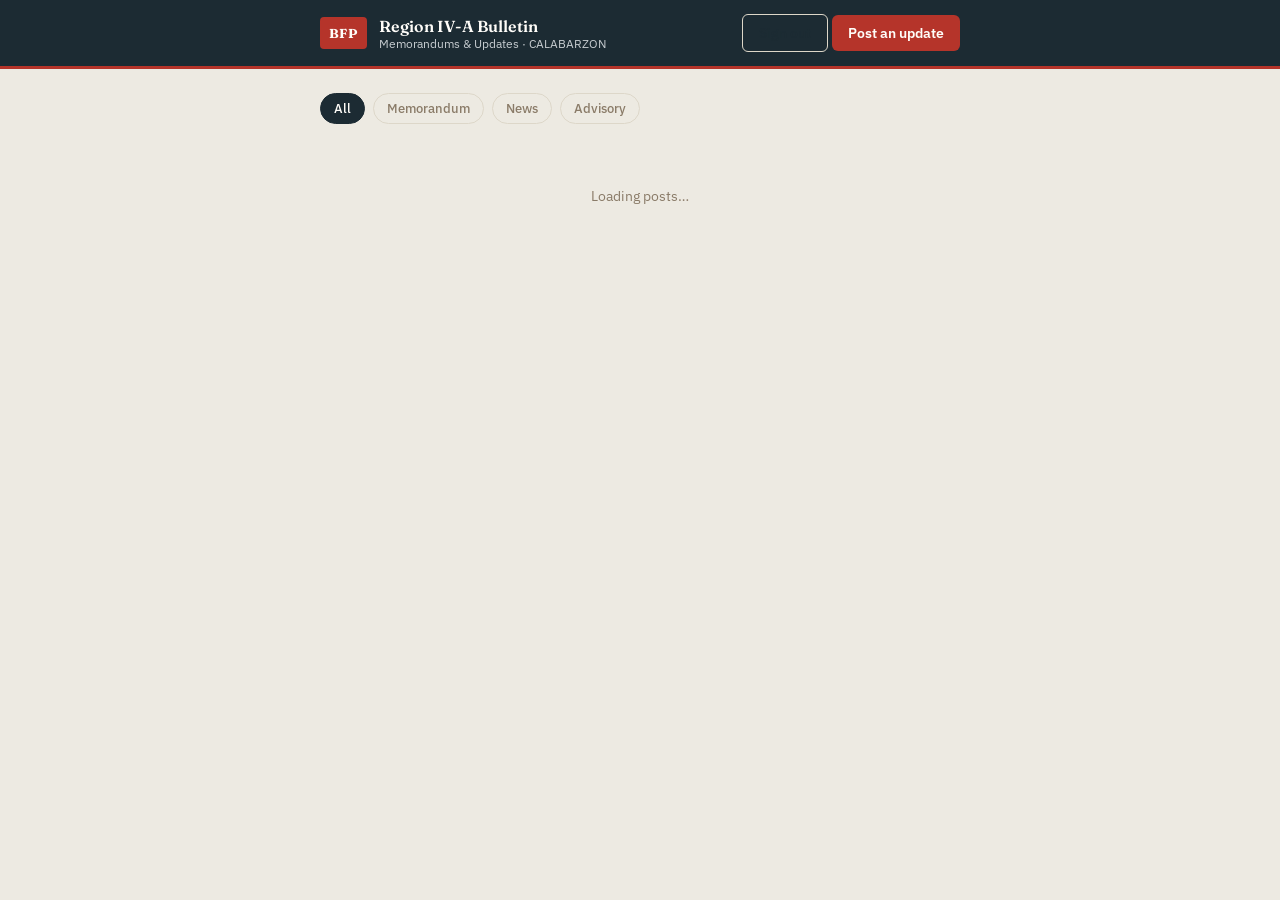
==== bfp website/index.html @ 7a7639c5 "Update index.html" ====
<!DOCTYPE html>
<html lang="en">
<head>
<meta charset="UTF-8">
<meta name="viewport" content="width=device-width, initial-scale=1.0">
<title>BFP Region IV-A Bulletin</title>
<link rel="preconnect" href="https://fonts.googleapis.com">
<link href="https://fonts.googleapis.com/css2?family=Fraunces:opsz,wght@9..144,500;9..144,600;9..144,700&family=IBM+Plex+Sans:wght@400;500;600&display=swap" rel="stylesheet">
<link rel="stylesheet" href="style.css">
</head>
<body>

<header class="topbar">
  <div class="topbar-inner">
    <div class="mark">
      <span class="mark-badge">BFP</span>
      <div class="mark-text">
        <strong>Region IV-A Bulletin</strong>
        <span>Memorandums &amp; Updates · CALABARZON</span>
      </div>
    </div>
    <div class="account-area">
      <span id="accountEmail" class="account-email hidden"></span>
      <button id="signOutBtn" class="btn-ghost btn-ghost-dark hidden">Sign out</button>
      <button id="composerToggle" class="btn-primary">Post an update</button>
    </div>
  </div>
</header>

<main class="feed-wrap">

  <!-- Sign-in: shown when a signed-out user clicks "Post an update" -->
  <section id="loginPanel" class="slip hidden">
    <h2>Sign in to post</h2>
    <p class="slip-hint">Only signed-in BFP accounts can publish. Ask your admin to create one if you don't have it yet.</p>
    <form id="loginForm">
      <label class="field">
        <span>Email</span>
        <input id="loginEmail" type="email" required autocomplete="username">
      </label>
      <label class="field">
        <span>Password</span>
        <input id="loginPassword" type="password" required autocomplete="current-password">
      </label>
      <p id="loginError" class="form-error hidden"></p>
      <div class="slip-actions">
        <button type="button" id="cancelLogin" class="btn-ghost">Cancel</button>
        <button type="submit" class="btn-primary" id="submitLogin">Sign in</button>
      </div>
    </form>
  </section>

  <!-- Composer: styled as an intake slip, hidden until toggled -->
  <section id="composer" class="slip hidden">
    <div class="slip-perf" aria-hidden="true"></div>
    <h2>New Post</h2>
    <form id="postForm">
      <label class="field">
        <span>Category</span>
        <select id="postCategory" required>
          <option value="memorandum">Memorandum</option>
          <option value="news">News</option>
          <option value="advisory">Advisory</option>
        </select>
      </label>

      <label class="field">
        <span>Title</span>
        <input id="postTitle" type="text" required maxlength="140" placeholder="e.g. Revised Duty Roster for September">
      </label>

      <label class="field">
        <span>Details</span>
        <textarea id="postBody" rows="4" placeholder="Write the memorandum or update here..."></textarea>
      </label>

      <div class="field-row">
        <label class="field">
          <span>Station</span>
          <input id="postStation" type="text" placeholder="e.g. Calamba City FS">
        </label>
        <label class="field">
          <span>Province</span>
          <input id="postProvince" type="text" placeholder="e.g. Laguna">
        </label>
      </div>

      <label class="field">
        <span>Attachments (images)</span>
        <input id="postImages" type="file" accept="image/*" multiple>
        <div id="imagePreview" class="image-preview"></div>
      </label>

      <div class="slip-actions">
        <button type="button" id="cancelPost" class="btn-ghost">Cancel</button>
        <button type="submit" class="btn-primary" id="submitPost">Publish</button>
      </div>
    </form>
  </section>

  <!-- Filter bar -->
  <nav class="filters" aria-label="Filter by category">
    <button class="chip active" data-filter="all">All</button>
    <button class="chip" data-filter="memorandum">Memorandum</button>
    <button class="chip" data-filter="news">News</button>
    <button class="chip" data-filter="advisory">Advisory</button>
  </nav>

  <!-- Feed -->
  <section id="feed" class="feed">
    <p class="feed-loading">Loading posts…</p>
  </section>

</main>

<template id="postCardTemplate">
  <article class="card">
    <div class="stamp"></div>
    <header class="card-head">
      <h3 class="card-title"></h3>
      <div class="card-meta">
        <span class="card-author"></span>
        <span class="card-dot">·</span>
        <span class="card-date"></span>
        <span class="card-station"></span>
      </div>
    </header>
    <p class="card-body"></p>
    <div class="card-images"></div>
  </article>
</template>

<div id="lightbox" class="lightbox hidden">
  <button id="lightboxClose" class="lightbox-close" aria-label="Close">&times;</button>
  <img id="lightboxImg" src="" alt="">
</div>

<script type="module" src="app.js"></script>
</body>
</html>
---- bfp website/style.css ----
:root {
  --ink: #1C2B33;
  --ember: #B5342A;
  --amber: #C08829;
  --teal: #2F6E62;
  --paper: #EDEAE2;
  --slip: #FFFDF9;
  --clay: #8A7B68;
  --line: #DDD7C9;
  --radius: 6px;
}

* { box-sizing: border-box; }

body {
  margin: 0;
  background: var(--paper);
  color: var(--ink);
  font-family: 'IBM Plex Sans', sans-serif;
  font-size: 15px;
  line-height: 1.55;
}

h1, h2, h3 {
  font-family: 'Fraunces', serif;
  margin: 0;
}

/* ---------- Topbar ---------- */
.topbar {
  background: var(--ink);
  color: var(--slip);
  border-bottom: 3px solid var(--ember);
}
.topbar-inner {
  max-width: 680px;
  margin: 0 auto;
  padding: 14px 20px;
  display: flex;
  align-items: center;
  justify-content: space-between;
  gap: 12px;
}
.mark { display: flex; align-items: center; gap: 12px; }
.mark-badge {
  background: var(--ember);
  color: var(--slip);
  font-family: 'Fraunces', serif;
  font-weight: 700;
  font-size: 13px;
  padding: 6px 9px;
  border-radius: 4px;
  letter-spacing: 0.02em;
}
.mark-text { display: flex; flex-direction: column; line-height: 1.25; }
.mark-text strong { font-family: 'Fraunces', serif; font-size: 16px; font-weight: 600; }
.mark-text span { font-size: 12px; color: #C7CDD1; }

/* ---------- Buttons ---------- */
.btn-primary {
  background: var(--ember);
  color: var(--slip);
  border: none;
  padding: 9px 16px;
  border-radius: var(--radius);
  font-family: 'IBM Plex Sans', sans-serif;
  font-weight: 600;
  font-size: 14px;
  cursor: pointer;
  transition: background 0.15s ease;
}
.btn-primary:hover { background: #9C2C23; }
.btn-primary:focus-visible, .btn-ghost:focus-visible, .chip:focus-visible {
  outline: 2px solid var(--amber);
  outline-offset: 2px;
}
.btn-ghost {
  background: transparent;
  border: 1px solid var(--line);
  color: var(--ink);
  padding: 9px 16px;
  border-radius: var(--radius);
  font-family: 'IBM Plex Sans', sans-serif;
  font-weight: 500;
  font-size: 14px;
  cursor: pointer;
}
.btn-ghost:hover { background: #E4DFD2; }

/* ---------- Layout ---------- */
.feed-wrap {
  max-width: 680px;
  margin: 0 auto;
  padding: 24px 20px 80px;
}

/* ---------- Composer / intake slip ---------- */
.slip {
  background: var(--slip);
  border: 1px solid var(--line);
  border-radius: var(--radius);
  padding: 22px 22px 18px;
  margin-bottom: 22px;
  position: relative;
  box-shadow: 0 1px 2px rgba(28, 43, 51, 0.06);
}
.slip.hidden { display: none; }
.slip-perf {
  position: absolute;
  left: 0; right: 0; bottom: -1px;
  height: 0;
  border-bottom: 2px dashed var(--line);
}
.slip h2 { font-size: 19px; margin-bottom: 16px; font-weight: 600; }

.field { display: block; margin-bottom: 14px; }
.field span {
  display: block;
  font-size: 12.5px;
  font-weight: 600;
  color: var(--clay);
  margin-bottom: 5px;
}
.field input[type="text"],
.field select,
.field textarea {
  width: 100%;
  font-family: 'IBM Plex Sans', sans-serif;
  font-size: 14.5px;
  padding: 9px 10px;
  border: 1px solid var(--line);
  border-radius: 4px;
  background: #fff;
  color: var(--ink);
}
.field textarea { resize: vertical; }
.field input[type="file"] { font-size: 13px; }
.field-row { display: flex; gap: 14px; }
.field-row .field { flex: 1; }

.image-preview {
  display: flex;
  gap: 8px;
  margin-top: 10px;
  flex-wrap: wrap;
}
.image-preview img {
  width: 64px; height: 64px;
  object-fit: cover;
  border-radius: 4px;
  border: 1px solid var(--line);
}

.slip-actions {
  display: flex;
  justify-content: flex-end;
  gap: 10px;
  margin-top: 4px;
}

/* ---------- Filters ---------- */
.filters {
  display: flex;
  gap: 8px;
  margin-bottom: 18px;
  flex-wrap: wrap;
}
.chip {
  background: transparent;
  border: 1px solid var(--line);
  color: var(--clay);
  padding: 6px 13px;
  border-radius: 999px;
  font-size: 13px;
  font-weight: 500;
  cursor: pointer;
  font-family: 'IBM Plex Sans', sans-serif;
}
.chip.active {
  background: var(--ink);
  border-color: var(--ink);
  color: var(--slip);
}

/* ---------- Feed / cards ---------- */
.feed { display: flex; flex-direction: column; gap: 16px; }
.feed-loading, .feed-empty {
  color: var(--clay);
  font-size: 14px;
  text-align: center;
  padding: 30px 0;
}

.card {
  background: var(--slip);
  border: 1px solid var(--line);
  border-radius: var(--radius);
  padding: 18px 20px;
  position: relative;
  box-shadow: 0 1px 2px rgba(28, 43, 51, 0.05);
}

.stamp {
  position: absolute;
  top: 14px;
  right: 16px;
  width: 58px;
  height: 58px;
  border-radius: 50%;
  border: 2px solid var(--ember);
  color: var(--ember);
  display: flex;
  align-items: center;
  justify-content: center;
  text-align: center;
  font-family: 'Fraunces', serif;
  font-weight: 600;
  font-size: 10.5px;
  line-height: 1.15;
  transform: rotate(-8deg);
  padding: 4px;
}
.stamp.news { border-color: var(--teal); color: var(--teal); }
.stamp.advisory { border-color: var(--amber); color: var(--amber); }

.card-head { padding-right: 70px; margin-bottom: 8px; }
.card-title { font-size: 18px; font-weight: 600; margin-bottom: 6px; }
.card-meta {
  font-size: 12.5px;
  color: var(--clay);
  display: flex;
  gap: 6px;
  flex-wrap: wrap;
}
.card-dot::before { content: ''; }

.card-body {
  font-size: 14.5px;
  color: #2E3D45;
  white-space: pre-wrap;
  margin: 8px 0 0;
}

.card-images {
  display: grid;
  grid-template-columns: repeat(auto-fill, minmax(90px, 1fr));
  gap: 8px;
  margin-top: 12px;
}
.card-images img {
  width: 100%;
  aspect-ratio: 1;
  object-fit: cover;
  border-radius: 4px;
  border: 1px solid var(--line);
  cursor: pointer;
  transition: opacity 0.15s ease;
}
.card-images img:hover { opacity: 0.85; }

/* ---------- Lightbox ---------- */
.lightbox {
  position: fixed;
  inset: 0;
  background: rgba(20, 26, 29, 0.92);
  display: flex;
  align-items: center;
  justify-content: center;
  z-index: 50;
}
.lightbox.hidden { display: none; }
.lightbox img {
  max-width: 90vw;
  max-height: 88vh;
  border-radius: 4px;
}
.lightbox-close {
  position: absolute;
  top: 18px; right: 22px;
  background: none;
  border: none;
  color: #fff;
  font-size: 32px;
  cursor: pointer;
  line-height: 1;
}

@media (max-width: 480px) {
  .field-row { flex-direction: column; gap: 0; }
  .card-head { padding-right: 0; }
  .stamp { position: static; transform: rotate(0); width: auto; height: auto; border-radius: 4px; display: inline-flex; margin-bottom: 8px; font-size: 11px; padding: 3px 8px; }
}
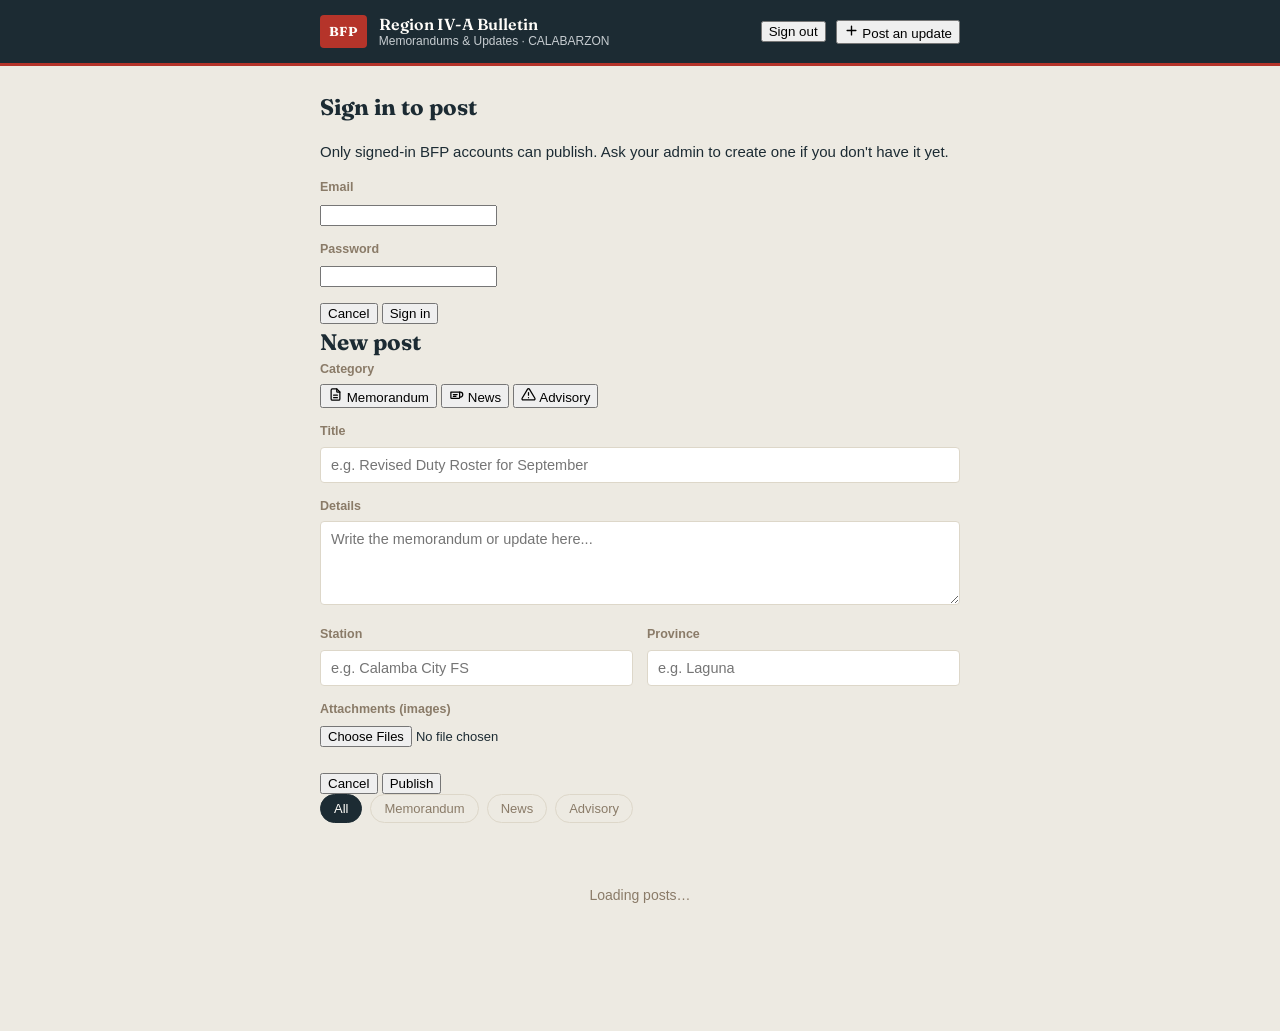
==== commit f5744a92: "Update index.html" ====
--- a/bfp website/index.html
+++ b/bfp website/index.html
@@ -5,7 +5,7 @@
 <meta name="viewport" content="width=device-width, initial-scale=1.0">
 <title>BFP Region IV-A Bulletin</title>
 <link rel="preconnect" href="https://fonts.googleapis.com">
-<link href="https://fonts.googleapis.com/css2?family=Fraunces:opsz,wght@9..144,500;9..144,600;9..144,700&family=IBM+Plex+Sans:wght@400;500;600&display=swap" rel="stylesheet">
+<link href="https://fonts.googleapis.com/css2?family=Fraunces:opsz,wght@9..144,500;9..144,600;9..144,700&family=Inter:wght@400;500;600;700&display=swap" rel="stylesheet">
 <link rel="stylesheet" href="style.css">
 </head>
 <body>
@@ -21,8 +21,11 @@
     </div>
     <div class="account-area">
       <span id="accountEmail" class="account-email hidden"></span>
-      <button id="signOutBtn" class="btn-ghost btn-ghost-dark hidden">Sign out</button>
-      <button id="composerToggle" class="btn-primary">Post an update</button>
+      <button id="signOutBtn" class="pill-btn pill-btn-outline hidden">Sign out</button>
+      <button id="composerToggle" class="pill-btn pill-btn-solid">
+        <svg width="15" height="15" viewBox="0 0 24 24" fill="none" stroke="currentColor" stroke-width="2.2" stroke-linecap="round" stroke-linejoin="round"><path d="M12 5v14M5 12h14"/></svg>
+        Post an update
+      </button>
     </div>
   </div>
 </header>
@@ -30,9 +33,9 @@
 <main class="feed-wrap">
 
   <!-- Sign-in: shown when a signed-out user clicks "Post an update" -->
-  <section id="loginPanel" class="slip hidden">
+  <section id="loginPanel" class="panel-card hidden">
     <h2>Sign in to post</h2>
-    <p class="slip-hint">Only signed-in BFP accounts can publish. Ask your admin to create one if you don't have it yet.</p>
+    <p class="panel-hint">Only signed-in BFP accounts can publish. Ask your admin to create one if you don't have it yet.</p>
     <form id="loginForm">
       <label class="field">
         <span>Email</span>
@@ -43,25 +46,34 @@
         <input id="loginPassword" type="password" required autocomplete="current-password">
       </label>
       <p id="loginError" class="form-error hidden"></p>
-      <div class="slip-actions">
-        <button type="button" id="cancelLogin" class="btn-ghost">Cancel</button>
-        <button type="submit" class="btn-primary" id="submitLogin">Sign in</button>
+      <div class="panel-actions">
+        <button type="button" id="cancelLogin" class="pill-btn pill-btn-ghost">Cancel</button>
+        <button type="submit" class="pill-btn pill-btn-solid" id="submitLogin">Sign in</button>
       </div>
     </form>
   </section>
 
-  <!-- Composer: styled as an intake slip, hidden until toggled -->
-  <section id="composer" class="slip hidden">
-    <div class="slip-perf" aria-hidden="true"></div>
-    <h2>New Post</h2>
+  <!-- Composer -->
+  <section id="composer" class="panel-card hidden">
+    <h2>New post</h2>
     <form id="postForm">
       <label class="field">
         <span>Category</span>
-        <select id="postCategory" required>
-          <option value="memorandum">Memorandum</option>
-          <option value="news">News</option>
-          <option value="advisory">Advisory</option>
-        </select>
+        <div class="segmented" id="categorySegmented">
+          <button type="button" class="segmented-option active" data-value="memorandum">
+            <svg width="15" height="15" viewBox="0 0 24 24" fill="none" stroke="currentColor" stroke-width="2" stroke-linecap="round" stroke-linejoin="round"><path d="M14 3v4a1 1 0 0 0 1 1h4"/><path d="M17 21H7a2 2 0 0 1-2-2V5a2 2 0 0 1 2-2h7l5 5v11a2 2 0 0 1-2 2z"/><path d="M9 13h6M9 17h6"/></svg>
+            Memorandum
+          </button>
+          <button type="button" class="segmented-option" data-value="news">
+            <svg width="15" height="15" viewBox="0 0 24 24" fill="none" stroke="currentColor" stroke-width="2" stroke-linecap="round" stroke-linejoin="round"><path d="M17 8h1a4 4 0 1 1 0 8h-1"/><path d="M3 8h14v9a1 1 0 0 1-1 1H4a1 1 0 0 1-1-1V8Z"/><path d="M7 12h6M7 15h4"/></svg>
+            News
+          </button>
+          <button type="button" class="segmented-option" data-value="advisory">
+            <svg width="15" height="15" viewBox="0 0 24 24" fill="none" stroke="currentColor" stroke-width="2" stroke-linecap="round" stroke-linejoin="round"><path d="M12 9v4M12 17h.01"/><path d="M10.3 3.9 1.8 18a1.8 1.8 0 0 0 1.6 2.7h17.2a1.8 1.8 0 0 0 1.6-2.7L13.7 3.9a1.8 1.8 0 0 0-3.4 0z"/></svg>
+            Advisory
+          </button>
+        </div>
+        <input type="hidden" id="postCategory" value="memorandum">
       </label>
 
       <label class="field">
@@ -91,9 +103,9 @@
         <div id="imagePreview" class="image-preview"></div>
       </label>
 
-      <div class="slip-actions">
-        <button type="button" id="cancelPost" class="btn-ghost">Cancel</button>
-        <button type="submit" class="btn-primary" id="submitPost">Publish</button>
+      <div class="panel-actions">
+        <button type="button" id="cancelPost" class="pill-btn pill-btn-ghost">Cancel</button>
+        <button type="submit" class="pill-btn pill-btn-solid" id="submitPost">Publish</button>
       </div>
     </form>
   </section>
@@ -115,18 +127,21 @@
 
 <template id="postCardTemplate">
   <article class="card">
-    <div class="stamp"></div>
-    <header class="card-head">
-      <h3 class="card-title"></h3>
-      <div class="card-meta">
-        <span class="card-author"></span>
-        <span class="card-dot">·</span>
-        <span class="card-date"></span>
-        <span class="card-station"></span>
-      </div>
-    </header>
-    <p class="card-body"></p>
-    <div class="card-images"></div>
+    <div class="card-accent"></div>
+    <div class="card-inner">
+      <header class="card-head">
+        <span class="tag"></span>
+        <h3 class="card-title"></h3>
+        <div class="card-meta">
+          <span class="card-author"></span>
+          <span class="card-dot">·</span>
+          <span class="card-date"></span>
+          <span class="card-station"></span>
+        </div>
+      </header>
+      <p class="card-body"></p>
+      <div class="card-images"></div>
+    </div>
   </article>
 </template>
 
--- a/bfp website/style.css
+++ b/bfp website/style.css
@@ -56,6 +56,15 @@
 .mark-text strong { font-family: 'Fraunces', serif; font-size: 16px; font-weight: 600; }
 .mark-text span { font-size: 12px; color: #C7CDD1; }
 
+.account-area { display: flex; align-items: center; gap: 10px; }
+.account-email { font-size: 12.5px; color: #C7CDD1; }
+.btn-ghost-dark {
+  background: transparent;
+  border-color: #3A474E;
+  color: var(--slip);
+}
+.btn-ghost-dark:hover { background: #2A3941; }
+
 /* ---------- Buttons ---------- */
 .btn-primary {
   background: var(--ember);
@@ -112,6 +121,16 @@
   border-bottom: 2px dashed var(--line);
 }
 .slip h2 { font-size: 19px; margin-bottom: 16px; font-weight: 600; }
+.slip-hint { font-size: 13px; color: var(--clay); margin: -10px 0 16px; }
+.form-error {
+  font-size: 13px;
+  color: #A32D2D;
+  background: #FAECE7;
+  border-radius: 4px;
+  padding: 8px 10px;
+  margin: 0 0 12px;
+}
+.form-error.hidden { display: none; }
 
 .field { display: block; margin-bottom: 14px; }
 .field span {
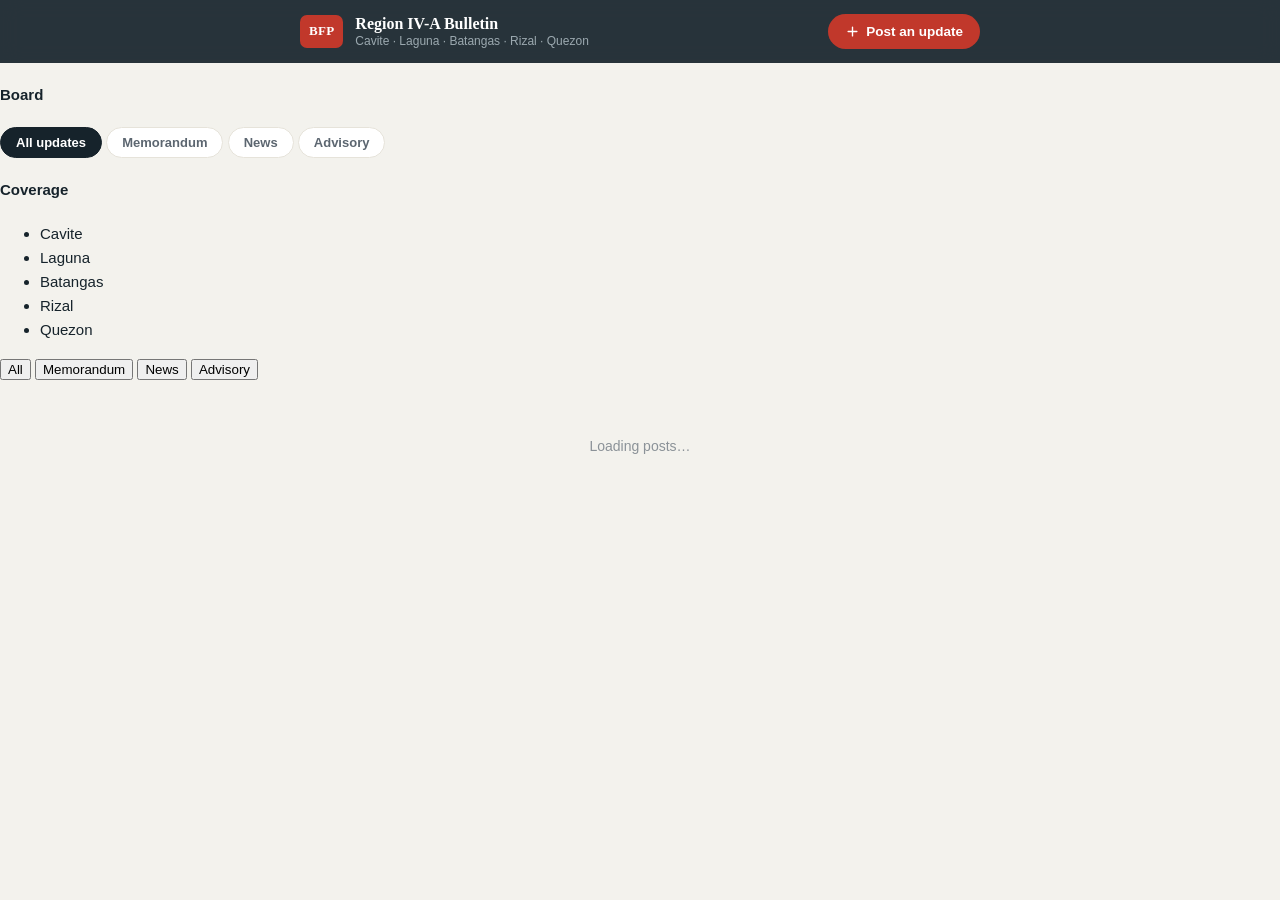
==== commit ab907a31: "Update index.html" ====
--- a/bfp website/index.html
+++ b/bfp website/index.html
@@ -5,7 +5,7 @@
 <meta name="viewport" content="width=device-width, initial-scale=1.0">
 <title>BFP Region IV-A Bulletin</title>
 <link rel="preconnect" href="https://fonts.googleapis.com">
-<link href="https://fonts.googleapis.com/css2?family=Fraunces:opsz,wght@9..144,500;9..144,600;9..144,700&family=Inter:wght@400;500;600;700&display=swap" rel="stylesheet">
+<link href="https://fonts.googleapis.com/css2?family=Barlow+Condensed:wght@500;600;700;800&family=Public+Sans:wght@400;500;600;700&display=swap" rel="stylesheet">
 <link rel="stylesheet" href="style.css">
 </head>
 <body>
@@ -16,7 +16,7 @@
       <span class="mark-badge">BFP</span>
       <div class="mark-text">
         <strong>Region IV-A Bulletin</strong>
-        <span>Memorandums &amp; Updates · CALABARZON</span>
+        <span>Cavite · Laguna · Batangas · Rizal · Quezon</span>
       </div>
     </div>
     <div class="account-area">
@@ -30,113 +30,156 @@
   </div>
 </header>
 
-<main class="feed-wrap">
-
-  <!-- Sign-in: shown when a signed-out user clicks "Post an update" -->
-  <section id="loginPanel" class="panel-card hidden">
-    <h2>Sign in to post</h2>
-    <p class="panel-hint">Only signed-in BFP accounts can publish. Ask your admin to create one if you don't have it yet.</p>
-    <form id="loginForm">
-      <label class="field">
-        <span>Email</span>
-        <input id="loginEmail" type="email" required autocomplete="username">
-      </label>
-      <label class="field">
-        <span>Password</span>
-        <input id="loginPassword" type="password" required autocomplete="current-password">
-      </label>
-      <p id="loginError" class="form-error hidden"></p>
-      <div class="panel-actions">
-        <button type="button" id="cancelLogin" class="pill-btn pill-btn-ghost">Cancel</button>
-        <button type="submit" class="pill-btn pill-btn-solid" id="submitLogin">Sign in</button>
-      </div>
-    </form>
-  </section>
-
-  <!-- Composer -->
-  <section id="composer" class="panel-card hidden">
-    <h2>New post</h2>
-    <form id="postForm">
-      <label class="field">
-        <span>Category</span>
-        <div class="segmented" id="categorySegmented">
-          <button type="button" class="segmented-option active" data-value="memorandum">
-            <svg width="15" height="15" viewBox="0 0 24 24" fill="none" stroke="currentColor" stroke-width="2" stroke-linecap="round" stroke-linejoin="round"><path d="M14 3v4a1 1 0 0 0 1 1h4"/><path d="M17 21H7a2 2 0 0 1-2-2V5a2 2 0 0 1 2-2h7l5 5v11a2 2 0 0 1-2 2z"/><path d="M9 13h6M9 17h6"/></svg>
-            Memorandum
-          </button>
-          <button type="button" class="segmented-option" data-value="news">
-            <svg width="15" height="15" viewBox="0 0 24 24" fill="none" stroke="currentColor" stroke-width="2" stroke-linecap="round" stroke-linejoin="round"><path d="M17 8h1a4 4 0 1 1 0 8h-1"/><path d="M3 8h14v9a1 1 0 0 1-1 1H4a1 1 0 0 1-1-1V8Z"/><path d="M7 12h6M7 15h4"/></svg>
-            News
-          </button>
-          <button type="button" class="segmented-option" data-value="advisory">
-            <svg width="15" height="15" viewBox="0 0 24 24" fill="none" stroke="currentColor" stroke-width="2" stroke-linecap="round" stroke-linejoin="round"><path d="M12 9v4M12 17h.01"/><path d="M10.3 3.9 1.8 18a1.8 1.8 0 0 0 1.6 2.7h17.2a1.8 1.8 0 0 0 1.6-2.7L13.7 3.9a1.8 1.8 0 0 0-3.4 0z"/></svg>
-            Advisory
-          </button>
-        </div>
-        <input type="hidden" id="postCategory" value="memorandum">
-      </label>
-
-      <label class="field">
-        <span>Title</span>
-        <input id="postTitle" type="text" required maxlength="140" placeholder="e.g. Revised Duty Roster for September">
-      </label>
-
-      <label class="field">
-        <span>Details</span>
-        <textarea id="postBody" rows="4" placeholder="Write the memorandum or update here..."></textarea>
-      </label>
-
-      <div class="field-row">
-        <label class="field">
-          <span>Station</span>
-          <input id="postStation" type="text" placeholder="e.g. Calamba City FS">
-        </label>
-        <label class="field">
-          <span>Province</span>
-          <input id="postProvince" type="text" placeholder="e.g. Laguna">
-        </label>
-      </div>
-
-      <label class="field">
-        <span>Attachments (images)</span>
-        <input id="postImages" type="file" accept="image/*" multiple>
-        <div id="imagePreview" class="image-preview"></div>
-      </label>
-
-      <div class="panel-actions">
-        <button type="button" id="cancelPost" class="pill-btn pill-btn-ghost">Cancel</button>
-        <button type="submit" class="pill-btn pill-btn-solid" id="submitPost">Publish</button>
-      </div>
-    </form>
-  </section>
-
-  <!-- Filter bar -->
-  <nav class="filters" aria-label="Filter by category">
-    <button class="chip active" data-filter="all">All</button>
-    <button class="chip" data-filter="memorandum">Memorandum</button>
-    <button class="chip" data-filter="news">News</button>
-    <button class="chip" data-filter="advisory">Advisory</button>
-  </nav>
-
-  <!-- Feed -->
-  <section id="feed" class="feed">
-    <p class="feed-loading">Loading posts…</p>
-  </section>
+<main class="layout">
+
+  <!-- Left rail: category board -->
+  <aside class="rail">
+    <div class="rail-block">
+      <h4 class="rail-heading">Board</h4>
+      <nav class="rail-nav" aria-label="Filter by category">
+        <button class="chip active" data-filter="all">
+          <span class="rail-dot rail-dot-all"></span>All updates
+        </button>
+        <button class="chip" data-filter="memorandum">
+          <span class="rail-dot rail-dot-memorandum"></span>Memorandum
+        </button>
+        <button class="chip" data-filter="news">
+          <span class="rail-dot rail-dot-news"></span>News
+        </button>
+        <button class="chip" data-filter="advisory">
+          <span class="rail-dot rail-dot-advisory"></span>Advisory
+        </button>
+      </nav>
+    </div>
+
+    <div class="rail-block">
+      <h4 class="rail-heading">Coverage</h4>
+      <ul class="rail-list">
+        <li>Cavite</li>
+        <li>Laguna</li>
+        <li>Batangas</li>
+        <li>Rizal</li>
+        <li>Quezon</li>
+      </ul>
+    </div>
+  </aside>
+
+  <div class="feed-column">
+
+    <!-- Sign-in: shown when a signed-out user clicks "Post an update" -->
+    <section id="loginPanel" class="panel-card hidden">
+      <span class="panel-eyebrow">Sign in</span>
+      <h2>Sign in to post</h2>
+      <p class="panel-hint">Only signed-in BFP accounts can publish. Ask your admin to create one if you don't have it yet.</p>
+      <form id="loginForm">
+        <label class="field">
+          <span>Email</span>
+          <input id="loginEmail" type="email" required autocomplete="username">
+        </label>
+        <label class="field">
+          <span>Password</span>
+          <input id="loginPassword" type="password" required autocomplete="current-password">
+        </label>
+        <p id="loginError" class="form-error hidden"></p>
+        <div class="panel-actions">
+          <button type="button" id="cancelLogin" class="pill-btn pill-btn-ghost">Cancel</button>
+          <button type="submit" class="pill-btn pill-btn-solid" id="submitLogin">Sign in</button>
+        </div>
+      </form>
+    </section>
+
+    <!-- Composer -->
+    <section id="composer" class="panel-card hidden">
+      <span class="panel-eyebrow">New post</span>
+      <h2>File a new update</h2>
+      <form id="postForm">
+        <label class="field">
+          <span>Category</span>
+          <div class="segmented" id="categorySegmented">
+            <button type="button" class="segmented-option active" data-value="memorandum">
+              <svg width="15" height="15" viewBox="0 0 24 24" fill="none" stroke="currentColor" stroke-width="2" stroke-linecap="round" stroke-linejoin="round"><path d="M14 3v4a1 1 0 0 0 1 1h4"/><path d="M17 21H7a2 2 0 0 1-2-2V5a2 2 0 0 1 2-2h7l5 5v11a2 2 0 0 1-2 2z"/><path d="M9 13h6M9 17h6"/></svg>
+              Memorandum
+            </button>
+            <button type="button" class="segmented-option" data-value="news">
+              <svg width="15" height="15" viewBox="0 0 24 24" fill="none" stroke="currentColor" stroke-width="2" stroke-linecap="round" stroke-linejoin="round"><path d="M17 8h1a4 4 0 1 1 0 8h-1"/><path d="M3 8h14v9a1 1 0 0 1-1 1H4a1 1 0 0 1-1-1V8Z"/><path d="M7 12h6M7 15h4"/></svg>
+              News
+            </button>
+            <button type="button" class="segmented-option" data-value="advisory">
+              <svg width="15" height="15" viewBox="0 0 24 24" fill="none" stroke="currentColor" stroke-width="2" stroke-linecap="round" stroke-linejoin="round"><path d="M12 9v4M12 17h.01"/><path d="M10.3 3.9 1.8 18a1.8 1.8 0 0 0 1.6 2.7h17.2a1.8 1.8 0 0 0 1.6-2.7L13.7 3.9a1.8 1.8 0 0 0-3.4 0z"/></svg>
+              Advisory
+            </button>
+          </div>
+          <input type="hidden" id="postCategory" value="memorandum">
+        </label>
+
+        <label class="field">
+          <span>Title</span>
+          <input id="postTitle" type="text" required maxlength="140" placeholder="e.g. Revised Duty Roster for September">
+        </label>
+
+        <label class="field">
+          <span>Details</span>
+          <textarea id="postBody" rows="4" placeholder="Write the memorandum or update here..."></textarea>
+        </label>
+
+        <div class="field-row">
+          <label class="field">
+            <span>Station</span>
+            <input id="postStation" type="text" placeholder="e.g. Calamba City FS">
+          </label>
+          <label class="field">
+            <span>Province</span>
+            <input id="postProvince" type="text" placeholder="e.g. Laguna">
+          </label>
+        </div>
+
+        <label class="field">
+          <span>Attachments (images)</span>
+          <input id="postImages" type="file" accept="image/*" multiple>
+          <div id="imagePreview" class="image-preview"></div>
+        </label>
+
+        <div class="panel-actions">
+          <button type="button" id="cancelPost" class="pill-btn pill-btn-ghost">Cancel</button>
+          <button type="submit" class="pill-btn pill-btn-solid" id="submitPost">Publish</button>
+        </div>
+      </form>
+    </section>
+
+    <!-- Mobile-only filter row (mirrors rail on small screens) -->
+    <nav class="filters-mobile" aria-label="Filter by category, mobile">
+      <button class="chip-mobile-mirror active" data-mirror-filter="all">All</button>
+      <button class="chip-mobile-mirror" data-mirror-filter="memorandum">Memorandum</button>
+      <button class="chip-mobile-mirror" data-mirror-filter="news">News</button>
+      <button class="chip-mobile-mirror" data-mirror-filter="advisory">Advisory</button>
+    </nav>
+
+    <!-- Feed -->
+    <section id="feed" class="feed">
+      <p class="feed-loading">Loading posts…</p>
+    </section>
+
+  </div>
 
 </main>
 
 <template id="postCardTemplate">
   <article class="card">
-    <div class="card-accent"></div>
+    <div class="card-spine"></div>
     <div class="card-inner">
       <header class="card-head">
-        <span class="tag"></span>
-        <h3 class="card-title"></h3>
-        <div class="card-meta">
-          <span class="card-author"></span>
-          <span class="card-dot">·</span>
-          <span class="card-date"></span>
-          <span class="card-station"></span>
+        <span class="patch">
+          <span class="tag"></span>
+        </span>
+        <div class="card-headline">
+          <span class="card-category"></span>
+          <h3 class="card-title"></h3>
+          <div class="card-meta">
+            <span class="card-author"></span>
+            <span class="card-sep">|</span>
+            <span class="card-date"></span>
+            <span class="card-station"></span>
+          </div>
         </div>
       </header>
       <p class="card-body"></p>
@@ -151,5 +194,17 @@
 </div>
 
 <script type="module" src="app.js"></script>
+<script>
+  // Keep the mobile mirror row in sync with the real (JS-driven) chip row,
+  // purely presentational — clicking a mirror chip clicks the matching real one.
+  document.querySelectorAll('.chip-mobile-mirror').forEach(mirror => {
+    mirror.addEventListener('click', () => {
+      const filter = mirror.dataset.mirrorFilter;
+      document.querySelectorAll('.chip-mobile-mirror').forEach(m => m.classList.toggle('active', m === mirror));
+      const real = document.querySelector(`.rail .chip[data-filter="${filter}"]`);
+      if (real) real.click();
+    });
+  });
+</script>
 </body>
 </html>
--- a/bfp website/style.css
+++ b/bfp website/style.css
@@ -1,24 +1,34 @@
 :root {
-  --ink: #1C2B33;
-  --ember: #B5342A;
-  --amber: #C08829;
-  --teal: #2F6E62;
-  --paper: #EDEAE2;
-  --slip: #FFFDF9;
-  --clay: #8A7B68;
-  --line: #DDD7C9;
-  --radius: 6px;
+  --ink: #16232B;
+  --ember: #C1382B;
+  --ember-tint: #FBEAE7;
+  --ember-text: #8F2A20;
+  --amber: #B87513;
+  --amber-tint: #FBF0DD;
+  --amber-text: #8A5A0E;
+  --teal: #1F7A67;
+  --teal-tint: #E4F3EF;
+  --teal-text: #175E4F;
+  --page: #F3F2ED;
+  --surface: #FFFFFF;
+  --border: #E6E3DA;
+  --text-secondary: #5C6670;
+  --text-muted: #8B9298;
+  --radius-lg: 16px;
+  --radius-md: 10px;
+  --radius-sm: 7px;
 }
 
 * { box-sizing: border-box; }
 
 body {
   margin: 0;
-  background: var(--paper);
+  background: var(--page);
   color: var(--ink);
-  font-family: 'IBM Plex Sans', sans-serif;
+  font-family: 'Inter', sans-serif;
   font-size: 15px;
-  line-height: 1.55;
+  line-height: 1.6;
+  -webkit-font-smoothing: antialiased;
 }
 
 h1, h2, h3 {
@@ -28,12 +38,15 @@
 
 /* ---------- Topbar ---------- */
 .topbar {
-  background: var(--ink);
-  color: var(--slip);
-  border-bottom: 3px solid var(--ember);
+  position: sticky;
+  top: 0;
+  z-index: 10;
+  background: rgba(22, 35, 43, 0.92);
+  backdrop-filter: blur(10px);
+  -webkit-backdrop-filter: blur(10px);
 }
 .topbar-inner {
-  max-width: 680px;
+  max-width: 720px;
   margin: 0 auto;
   padding: 14px 20px;
   display: flex;
@@ -44,113 +57,102 @@
 .mark { display: flex; align-items: center; gap: 12px; }
 .mark-badge {
   background: var(--ember);
-  color: var(--slip);
+  color: #fff;
   font-family: 'Fraunces', serif;
   font-weight: 700;
   font-size: 13px;
   padding: 6px 9px;
-  border-radius: 4px;
+  border-radius: var(--radius-sm);
   letter-spacing: 0.02em;
 }
 .mark-text { display: flex; flex-direction: column; line-height: 1.25; }
-.mark-text strong { font-family: 'Fraunces', serif; font-size: 16px; font-weight: 600; }
-.mark-text span { font-size: 12px; color: #C7CDD1; }
+.mark-text strong { font-family: 'Fraunces', serif; font-size: 16px; font-weight: 600; color: #fff; }
+.mark-text span { font-size: 12px; color: #9CA9B0; }
 
 .account-area { display: flex; align-items: center; gap: 10px; }
-.account-email { font-size: 12.5px; color: #C7CDD1; }
-.btn-ghost-dark {
+.account-email { font-size: 12.5px; color: #9CA9B0; display: none; }
+@media (min-width: 560px) { .account-email { display: inline; } }
+
+/* ---------- Pill buttons ---------- */
+.pill-btn {
+  display: inline-flex;
+  align-items: center;
+  gap: 6px;
+  border-radius: 999px;
+  padding: 9px 16px;
+  font-family: 'Inter', sans-serif;
+  font-weight: 600;
+  font-size: 13.5px;
+  cursor: pointer;
+  border: 1px solid transparent;
+  transition: background 0.15s ease, border-color 0.15s ease, transform 0.1s ease;
+}
+.pill-btn:active { transform: scale(0.97); }
+.pill-btn:focus-visible { outline: 2px solid var(--amber); outline-offset: 2px; }
+
+.pill-btn-solid { background: var(--ember); color: #fff; }
+.pill-btn-solid:hover { background: #A62E23; }
+
+.pill-btn-outline {
   background: transparent;
-  border-color: #3A474E;
-  color: var(--slip);
-}
-.btn-ghost-dark:hover { background: #2A3941; }
-
-/* ---------- Buttons ---------- */
-.btn-primary {
-  background: var(--ember);
-  color: var(--slip);
-  border: none;
-  padding: 9px 16px;
-  border-radius: var(--radius);
-  font-family: 'IBM Plex Sans', sans-serif;
-  font-weight: 600;
-  font-size: 14px;
-  cursor: pointer;
-  transition: background 0.15s ease;
-}
-.btn-primary:hover { background: #9C2C23; }
-.btn-primary:focus-visible, .btn-ghost:focus-visible, .chip:focus-visible {
-  outline: 2px solid var(--amber);
-  outline-offset: 2px;
-}
-.btn-ghost {
+  border-color: #3E4C55;
+  color: #E4E8EA;
+}
+.pill-btn-outline:hover { background: #22323C; }
+
+.pill-btn-ghost {
   background: transparent;
-  border: 1px solid var(--line);
+  border-color: var(--border);
   color: var(--ink);
-  padding: 9px 16px;
-  border-radius: var(--radius);
-  font-family: 'IBM Plex Sans', sans-serif;
-  font-weight: 500;
-  font-size: 14px;
-  cursor: pointer;
-}
-.btn-ghost:hover { background: #E4DFD2; }
+}
+.pill-btn-ghost:hover { background: #EFEDE5; }
 
 /* ---------- Layout ---------- */
 .feed-wrap {
-  max-width: 680px;
+  max-width: 720px;
   margin: 0 auto;
-  padding: 24px 20px 80px;
-}
-
-/* ---------- Composer / intake slip ---------- */
-.slip {
-  background: var(--slip);
-  border: 1px solid var(--line);
-  border-radius: var(--radius);
-  padding: 22px 22px 18px;
-  margin-bottom: 22px;
-  position: relative;
-  box-shadow: 0 1px 2px rgba(28, 43, 51, 0.06);
-}
-.slip.hidden { display: none; }
-.slip-perf {
-  position: absolute;
-  left: 0; right: 0; bottom: -1px;
-  height: 0;
-  border-bottom: 2px dashed var(--line);
-}
-.slip h2 { font-size: 19px; margin-bottom: 16px; font-weight: 600; }
-.slip-hint { font-size: 13px; color: var(--clay); margin: -10px 0 16px; }
-.form-error {
-  font-size: 13px;
-  color: #A32D2D;
-  background: #FAECE7;
-  border-radius: 4px;
-  padding: 8px 10px;
-  margin: 0 0 12px;
-}
-.form-error.hidden { display: none; }
-
-.field { display: block; margin-bottom: 14px; }
+  padding: 28px 20px 90px;
+}
+
+/* ---------- Panels (composer / login) ---------- */
+.panel-card {
+  background: var(--surface);
+  border: 1px solid var(--border);
+  border-radius: var(--radius-lg);
+  padding: 26px 26px 22px;
+  margin-bottom: 24px;
+  box-shadow: 0 1px 2px rgba(22, 35, 43, 0.04), 0 8px 24px rgba(22, 35, 43, 0.04);
+}
+.panel-card.hidden { display: none; }
+.panel-card h2 { font-size: 20px; font-weight: 600; margin-bottom: 6px; }
+.panel-hint { font-size: 13.5px; color: var(--text-secondary); margin: 0 0 18px; }
+
+.field { display: block; margin-bottom: 16px; }
 .field span {
   display: block;
   font-size: 12.5px;
   font-weight: 600;
-  color: var(--clay);
-  margin-bottom: 5px;
+  color: var(--text-secondary);
+  margin-bottom: 7px;
 }
 .field input[type="text"],
-.field select,
+.field input[type="email"],
+.field input[type="password"],
 .field textarea {
   width: 100%;
-  font-family: 'IBM Plex Sans', sans-serif;
+  font-family: 'Inter', sans-serif;
   font-size: 14.5px;
-  padding: 9px 10px;
-  border: 1px solid var(--line);
-  border-radius: 4px;
+  padding: 10px 12px;
+  border: 1px solid var(--border);
+  border-radius: var(--radius-sm);
+  background: #FBFAF7;
+  color: var(--ink);
+  transition: border-color 0.15s ease, background 0.15s ease;
+}
+.field input:focus, .field textarea:focus {
+  outline: none;
+  border-color: var(--ember);
   background: #fff;
-  color: var(--ink);
 }
 .field textarea { resize: vertical; }
 .field input[type="file"] { font-size: 13px; }
@@ -166,112 +168,153 @@
 .image-preview img {
   width: 64px; height: 64px;
   object-fit: cover;
-  border-radius: 4px;
-  border: 1px solid var(--line);
-}
-
-.slip-actions {
+  border-radius: var(--radius-sm);
+  border: 1px solid var(--border);
+}
+
+.panel-actions {
   display: flex;
   justify-content: flex-end;
   gap: 10px;
-  margin-top: 4px;
-}
+  margin-top: 6px;
+}
+
+.form-error {
+  font-size: 13px;
+  color: var(--ember-text);
+  background: var(--ember-tint);
+  border-radius: var(--radius-sm);
+  padding: 9px 12px;
+  margin: 0 0 14px;
+}
+.form-error.hidden { display: none; }
+
+/* ---------- Segmented control ---------- */
+.segmented {
+  display: flex;
+  gap: 6px;
+  background: #F1EFE7;
+  padding: 4px;
+  border-radius: 999px;
+}
+.segmented-option {
+  flex: 1;
+  display: flex;
+  align-items: center;
+  justify-content: center;
+  gap: 6px;
+  border: none;
+  background: transparent;
+  color: var(--text-secondary);
+  font-family: 'Inter', sans-serif;
+  font-size: 13px;
+  font-weight: 600;
+  padding: 8px 10px;
+  border-radius: 999px;
+  cursor: pointer;
+  transition: background 0.15s ease, color 0.15s ease;
+}
+.segmented-option:hover { color: var(--ink); }
+.segmented-option.active { background: var(--ink); color: #fff; }
 
 /* ---------- Filters ---------- */
 .filters {
   display: flex;
   gap: 8px;
-  margin-bottom: 18px;
+  margin-bottom: 20px;
   flex-wrap: wrap;
 }
 .chip {
-  background: transparent;
-  border: 1px solid var(--line);
-  color: var(--clay);
-  padding: 6px 13px;
+  background: var(--surface);
+  border: 1px solid var(--border);
+  color: var(--text-secondary);
+  padding: 7px 15px;
   border-radius: 999px;
   font-size: 13px;
-  font-weight: 500;
-  cursor: pointer;
-  font-family: 'IBM Plex Sans', sans-serif;
-}
-.chip.active {
-  background: var(--ink);
-  border-color: var(--ink);
-  color: var(--slip);
-}
+  font-weight: 600;
+  cursor: pointer;
+  font-family: 'Inter', sans-serif;
+  transition: background 0.15s ease, color 0.15s ease, border-color 0.15s ease;
+}
+.chip:hover { border-color: var(--ink); }
+.chip.active { background: var(--ink); border-color: var(--ink); color: #fff; }
 
 /* ---------- Feed / cards ---------- */
-.feed { display: flex; flex-direction: column; gap: 16px; }
+.feed { display: flex; flex-direction: column; gap: 14px; }
 .feed-loading, .feed-empty {
-  color: var(--clay);
+  color: var(--text-muted);
   font-size: 14px;
   text-align: center;
-  padding: 30px 0;
+  padding: 40px 0;
 }
 
 .card {
-  background: var(--slip);
-  border: 1px solid var(--line);
-  border-radius: var(--radius);
-  padding: 18px 20px;
+  background: var(--surface);
+  border: 1px solid var(--border);
+  border-radius: var(--radius-lg);
   position: relative;
-  box-shadow: 0 1px 2px rgba(28, 43, 51, 0.05);
-}
-
-.stamp {
-  position: absolute;
-  top: 14px;
-  right: 16px;
-  width: 58px;
-  height: 58px;
-  border-radius: 50%;
-  border: 2px solid var(--ember);
-  color: var(--ember);
-  display: flex;
-  align-items: center;
-  justify-content: center;
-  text-align: center;
-  font-family: 'Fraunces', serif;
-  font-weight: 600;
-  font-size: 10.5px;
-  line-height: 1.15;
-  transform: rotate(-8deg);
-  padding: 4px;
-}
-.stamp.news { border-color: var(--teal); color: var(--teal); }
-.stamp.advisory { border-color: var(--amber); color: var(--amber); }
-
-.card-head { padding-right: 70px; margin-bottom: 8px; }
-.card-title { font-size: 18px; font-weight: 600; margin-bottom: 6px; }
+  overflow: hidden;
+  display: flex;
+  box-shadow: 0 1px 2px rgba(22, 35, 43, 0.03);
+  transition: box-shadow 0.15s ease, transform 0.15s ease;
+}
+.card:hover {
+  box-shadow: 0 4px 16px rgba(22, 35, 43, 0.07);
+}
+
+.card-accent { width: 4px; flex-shrink: 0; background: var(--ember); }
+.card[data-category="news"] .card-accent { background: var(--teal); }
+.card[data-category="advisory"] .card-accent { background: var(--amber); }
+
+.card-inner { padding: 20px 22px; flex: 1; min-width: 0; }
+
+.card-head { margin-bottom: 10px; }
+
+.tag {
+  display: inline-flex;
+  align-items: center;
+  gap: 5px;
+  font-size: 11.5px;
+  font-weight: 700;
+  letter-spacing: 0.01em;
+  padding: 4px 10px 4px 8px;
+  border-radius: 999px;
+  margin-bottom: 10px;
+  background: var(--ember-tint);
+  color: var(--ember-text);
+}
+.card[data-category="news"] .tag { background: var(--teal-tint); color: var(--teal-text); }
+.card[data-category="advisory"] .tag { background: var(--amber-tint); color: var(--amber-text); }
+
+.card-title { font-size: 18.5px; font-weight: 600; line-height: 1.35; margin-bottom: 6px; }
 .card-meta {
   font-size: 12.5px;
-  color: var(--clay);
+  color: var(--text-muted);
   display: flex;
   gap: 6px;
   flex-wrap: wrap;
 }
-.card-dot::before { content: ''; }
 
 .card-body {
+  font-family: 'Inter', sans-serif;
   font-size: 14.5px;
-  color: #2E3D45;
+  color: #37424A;
   white-space: pre-wrap;
-  margin: 8px 0 0;
+  margin: 12px 0 0;
 }
 
 .card-images {
   display: grid;
-  grid-template-columns: repeat(auto-fill, minmax(90px, 1fr));
+  grid-template-columns: repeat(auto-fill, minmax(96px, 1fr));
   gap: 8px;
-  margin-top: 12px;
+  margin-top: 14px;
 }
 .card-images img {
   width: 100%;
   aspect-ratio: 1;
   object-fit: cover;
-  border-radius: 4px;
-  border: 1px solid var(--line);
+  border-radius: var(--radius-sm);
+  border: 1px solid var(--border);
   cursor: pointer;
   transition: opacity 0.15s ease;
 }
@@ -281,7 +324,7 @@
 .lightbox {
   position: fixed;
   inset: 0;
-  background: rgba(20, 26, 29, 0.92);
+  background: rgba(15, 22, 26, 0.94);
   display: flex;
   align-items: center;
   justify-content: center;
@@ -291,7 +334,7 @@
 .lightbox img {
   max-width: 90vw;
   max-height: 88vh;
-  border-radius: 4px;
+  border-radius: var(--radius-md);
 }
 .lightbox-close {
   position: absolute;
@@ -304,8 +347,11 @@
   line-height: 1;
 }
 
+.hidden { display: none; }
+
 @media (max-width: 480px) {
   .field-row { flex-direction: column; gap: 0; }
-  .card-head { padding-right: 0; }
-  .stamp { position: static; transform: rotate(0); width: auto; height: auto; border-radius: 4px; display: inline-flex; margin-bottom: 8px; font-size: 11px; padding: 3px 8px; }
-}
+  .segmented-option span { display: none; }
+  .panel-actions { flex-direction: column-reverse; }
+  .panel-actions .pill-btn { width: 100%; justify-content: center; }
+}
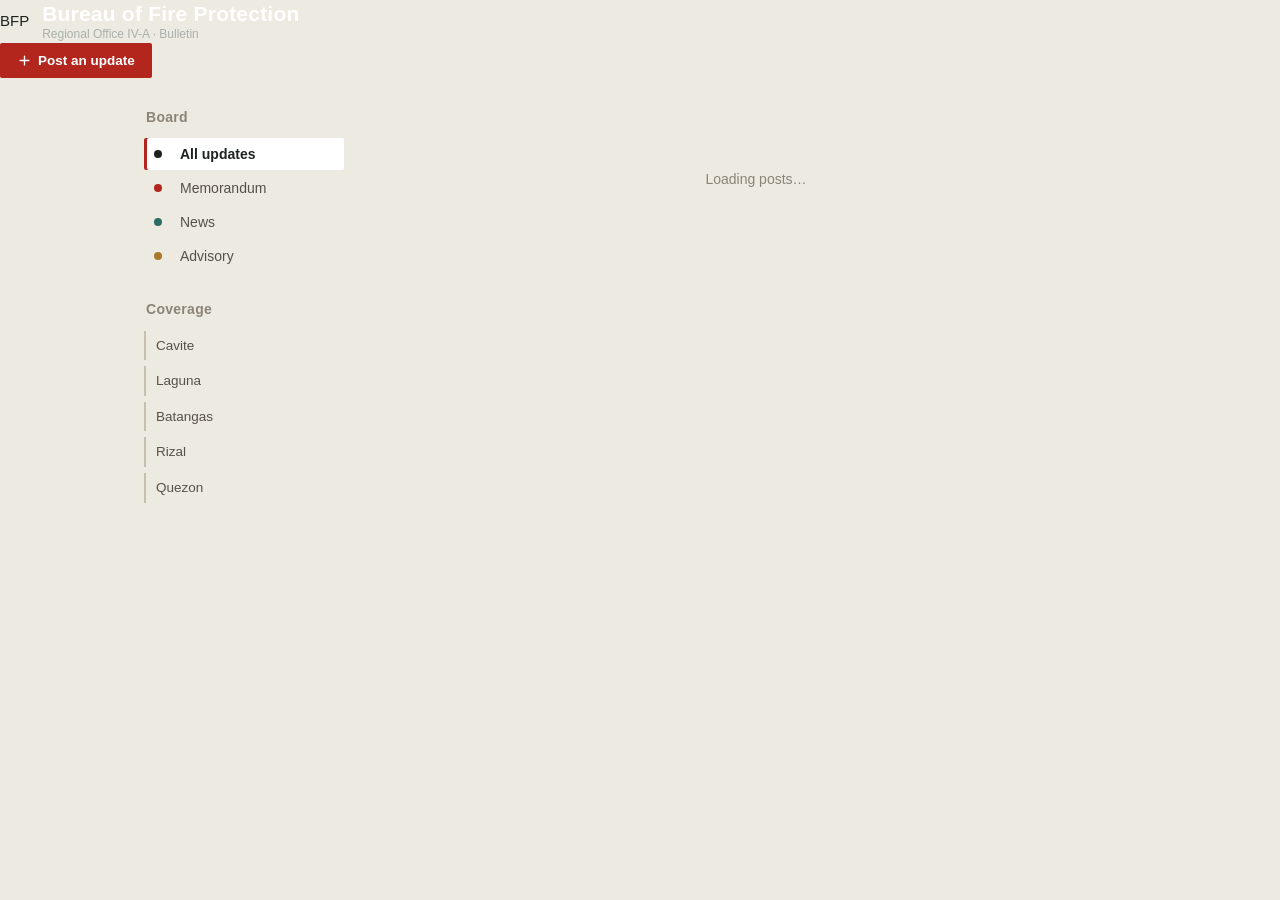
==== commit cb165b37: "Update index.html" ====
--- a/bfp website/index.html
+++ b/bfp website/index.html
@@ -5,18 +5,18 @@
 <meta name="viewport" content="width=device-width, initial-scale=1.0">
 <title>BFP Region IV-A Bulletin</title>
 <link rel="preconnect" href="https://fonts.googleapis.com">
-<link href="https://fonts.googleapis.com/css2?family=Barlow+Condensed:wght@500;600;700;800&family=Public+Sans:wght@400;500;600;700&display=swap" rel="stylesheet">
+<link href="https://fonts.googleapis.com/css2?family=Zilla+Slab:wght@500;600;700&family=Inter:wght@400;500;600;700&display=swap" rel="stylesheet">
 <link rel="stylesheet" href="style.css">
 </head>
 <body>
 
-<header class="topbar">
-  <div class="topbar-inner">
+<header class="banner">
+  <div class="banner-inner">
     <div class="mark">
-      <span class="mark-badge">BFP</span>
+      <span class="mark-seal">BFP</span>
       <div class="mark-text">
-        <strong>Region IV-A Bulletin</strong>
-        <span>Cavite · Laguna · Batangas · Rizal · Quezon</span>
+        <strong>Bureau of Fire Protection</strong>
+        <span>Regional Office IV-A &middot; Bulletin</span>
       </div>
     </div>
     <div class="account-area">
@@ -28,6 +28,7 @@
       </button>
     </div>
   </div>
+  <div class="awning" aria-hidden="true"></div>
 </header>
 
 <main class="layout">
@@ -195,8 +196,6 @@
 
 <script type="module" src="app.js"></script>
 <script>
-  // Keep the mobile mirror row in sync with the real (JS-driven) chip row,
-  // purely presentational — clicking a mirror chip clicks the matching real one.
   document.querySelectorAll('.chip-mobile-mirror').forEach(mirror => {
     mirror.addEventListener('click', () => {
       const filter = mirror.dataset.mirrorFilter;
--- a/bfp website/style.css
+++ b/bfp website/style.css
@@ -1,39 +1,56 @@
 :root {
-  --ink: #16232B;
-  --ember: #C1382B;
-  --ember-tint: #FBEAE7;
-  --ember-text: #8F2A20;
-  --amber: #B87513;
-  --amber-tint: #FBF0DD;
-  --amber-text: #8A5A0E;
-  --teal: #1F7A67;
-  --teal-tint: #E4F3EF;
-  --teal-text: #175E4F;
-  --page: #F3F2ED;
-  --surface: #FFFFFF;
-  --border: #E6E3DA;
-  --text-secondary: #5C6670;
-  --text-muted: #8B9298;
-  --radius-lg: 16px;
-  --radius-md: 10px;
-  --radius-sm: 7px;
+  --charcoal: #1C2321;
+  --charcoal-soft: #2A332F;
+  --canvas: #EDEAE1;
+  --paper: #FFFFFF;
+  --line: #D9D3C4;
+  --line-strong: #C7C0AC;
+
+  --signal-red: #B3261E;
+  --signal-red-tint: #F5E2DF;
+  --signal-red-text: #8A1E18;
+
+  --brass: #A9792B;
+  --brass-tint: #F1E7D2;
+  --brass-text: #7C5A1F;
+
+  --hydrant-teal: #2C6E63;
+  --hydrant-teal-tint: #DEEBE7;
+  --hydrant-teal-text: #204F47;
+
+  --ink: #1C2321;
+  --ink-soft: #565049;
+  --ink-faint: #8B8477;
+
+  --radius-lg: 4px;
+  --radius-md: 3px;
+  --radius-sm: 2px;
+
+  --display: 'Barlow Condensed', sans-serif;
+  --body: 'Public Sans', sans-serif;
 }
 
 * { box-sizing: border-box; }
+
+html { scroll-behavior: smooth; }
 
 body {
   margin: 0;
-  background: var(--page);
+  background: var(--canvas);
   color: var(--ink);
-  font-family: 'Inter', sans-serif;
+  font-family: var(--body);
   font-size: 15px;
   line-height: 1.6;
   -webkit-font-smoothing: antialiased;
 }
 
 h1, h2, h3 {
-  font-family: 'Fraunces', serif;
+  font-family: var(--display);
   margin: 0;
+}
+
+@media (prefers-reduced-motion: reduce) {
+  * { animation-duration: 0.01ms !important; transition-duration: 0.01ms !important; }
 }
 
 /* ---------- Topbar ---------- */
@@ -41,46 +58,52 @@
   position: sticky;
   top: 0;
   z-index: 10;
-  background: rgba(22, 35, 43, 0.92);
-  backdrop-filter: blur(10px);
-  -webkit-backdrop-filter: blur(10px);
+  background: var(--charcoal);
+  border-bottom: 3px solid var(--signal-red);
 }
 .topbar-inner {
-  max-width: 720px;
+  max-width: 1040px;
   margin: 0 auto;
-  padding: 14px 20px;
+  padding: 14px 24px;
   display: flex;
   align-items: center;
   justify-content: space-between;
   gap: 12px;
 }
-.mark { display: flex; align-items: center; gap: 12px; }
+.mark { display: flex; align-items: center; gap: 13px; }
 .mark-badge {
-  background: var(--ember);
+  background: var(--signal-red);
   color: #fff;
-  font-family: 'Fraunces', serif;
+  font-family: var(--display);
   font-weight: 700;
-  font-size: 13px;
-  padding: 6px 9px;
-  border-radius: var(--radius-sm);
-  letter-spacing: 0.02em;
-}
-.mark-text { display: flex; flex-direction: column; line-height: 1.25; }
-.mark-text strong { font-family: 'Fraunces', serif; font-size: 16px; font-weight: 600; color: #fff; }
-.mark-text span { font-size: 12px; color: #9CA9B0; }
+  font-size: 15px;
+  letter-spacing: 0.03em;
+  padding: 5px 10px 4px;
+  border-radius: var(--radius-sm);
+  line-height: 1;
+}
+.mark-text { display: flex; flex-direction: column; line-height: 1.3; }
+.mark-text strong {
+  font-family: var(--display);
+  font-size: 21px;
+  font-weight: 600;
+  color: #fff;
+  letter-spacing: 0.01em;
+}
+.mark-text span { font-size: 12px; color: #A9B0AB; font-family: var(--body); }
 
 .account-area { display: flex; align-items: center; gap: 10px; }
-.account-email { font-size: 12.5px; color: #9CA9B0; display: none; }
-@media (min-width: 560px) { .account-email { display: inline; } }
+.account-email { font-size: 12.5px; color: #A9B0AB; display: none; font-family: var(--body); }
+@media (min-width: 640px) { .account-email { display: inline; } }
 
 /* ---------- Pill buttons ---------- */
 .pill-btn {
   display: inline-flex;
   align-items: center;
   gap: 6px;
-  border-radius: 999px;
+  border-radius: var(--radius-sm);
   padding: 9px 16px;
-  font-family: 'Inter', sans-serif;
+  font-family: var(--body);
   font-weight: 600;
   font-size: 13.5px;
   cursor: pointer;
@@ -88,51 +111,127 @@
   transition: background 0.15s ease, border-color 0.15s ease, transform 0.1s ease;
 }
 .pill-btn:active { transform: scale(0.97); }
-.pill-btn:focus-visible { outline: 2px solid var(--amber); outline-offset: 2px; }
-
-.pill-btn-solid { background: var(--ember); color: #fff; }
-.pill-btn-solid:hover { background: #A62E23; }
+.pill-btn:focus-visible { outline: 2px solid var(--brass); outline-offset: 2px; }
+
+.pill-btn-solid { background: var(--signal-red); color: #fff; }
+.pill-btn-solid:hover { background: #96201A; }
 
 .pill-btn-outline {
   background: transparent;
-  border-color: #3E4C55;
-  color: #E4E8EA;
-}
-.pill-btn-outline:hover { background: #22323C; }
+  border-color: #3E4A44;
+  color: #E4E8E4;
+}
+.pill-btn-outline:hover { background: var(--charcoal-soft); }
 
 .pill-btn-ghost {
   background: transparent;
-  border-color: var(--border);
+  border-color: var(--line-strong);
   color: var(--ink);
 }
-.pill-btn-ghost:hover { background: #EFEDE5; }
-
-/* ---------- Layout ---------- */
-.feed-wrap {
-  max-width: 720px;
+.pill-btn-ghost:hover { background: var(--canvas); }
+
+/* ---------- Layout: rail + feed ---------- */
+.layout {
+  max-width: 1040px;
   margin: 0 auto;
-  padding: 28px 20px 90px;
-}
+  padding: 28px 24px 90px;
+  display: grid;
+  grid-template-columns: 200px minmax(0, 1fr);
+  gap: 32px;
+  align-items: start;
+}
+
+.rail {
+  position: sticky;
+  top: 76px;
+  display: flex;
+  flex-direction: column;
+  gap: 26px;
+}
+.rail-block {}
+.rail-heading {
+  font-family: var(--display);
+  font-size: 14px;
+  font-weight: 600;
+  letter-spacing: 0.02em;
+  color: var(--ink-faint);
+  margin: 0 0 10px 2px;
+}
+.rail-nav { display: flex; flex-direction: column; gap: 2px; }
+.rail-nav .chip {
+  display: flex;
+  align-items: center;
+  gap: 9px;
+  width: 100%;
+  text-align: left;
+  background: transparent;
+  border: none;
+  border-radius: var(--radius-sm);
+  color: var(--ink-soft);
+  font-family: var(--body);
+  font-size: 14px;
+  font-weight: 500;
+  padding: 8px 10px;
+  cursor: pointer;
+  transition: background 0.12s ease, color 0.12s ease;
+}
+.rail-nav .chip:hover { background: #E3E0D5; color: var(--ink); }
+.rail-nav .chip.active { background: var(--paper); color: var(--ink); font-weight: 700; box-shadow: inset 3px 0 0 var(--signal-red); }
+
+.rail-dot { width: 8px; height: 8px; border-radius: 50%; flex-shrink: 0; background: var(--ink-faint); margin-right: 9px; }
+.rail-dot-all { background: var(--charcoal); }
+.rail-dot-memorandum { background: var(--signal-red); }
+.rail-dot-news { background: var(--hydrant-teal); }
+.rail-dot-advisory { background: var(--brass); }
+
+.rail-list {
+  list-style: none;
+  margin: 0;
+  padding: 0;
+  display: flex;
+  flex-direction: column;
+  gap: 6px;
+}
+.rail-list li {
+  font-size: 13.5px;
+  color: var(--ink-soft);
+  padding: 4px 10px;
+  border-left: 2px solid var(--line-strong);
+}
+
+.feed-column { min-width: 0; }
+
+.filters-mobile { display: none; }
 
 /* ---------- Panels (composer / login) ---------- */
 .panel-card {
-  background: var(--surface);
-  border: 1px solid var(--border);
-  border-radius: var(--radius-lg);
-  padding: 26px 26px 22px;
+  background: var(--paper);
+  border: 1px solid var(--line);
+  border-top: 3px solid var(--signal-red);
+  border-radius: var(--radius-md);
+  padding: 24px 26px 22px;
   margin-bottom: 24px;
-  box-shadow: 0 1px 2px rgba(22, 35, 43, 0.04), 0 8px 24px rgba(22, 35, 43, 0.04);
 }
 .panel-card.hidden { display: none; }
-.panel-card h2 { font-size: 20px; font-weight: 600; margin-bottom: 6px; }
-.panel-hint { font-size: 13.5px; color: var(--text-secondary); margin: 0 0 18px; }
+.panel-eyebrow {
+  display: block;
+  font-family: var(--display);
+  font-size: 13px;
+  font-weight: 600;
+  color: var(--signal-red-text);
+  letter-spacing: 0.02em;
+  margin-bottom: 4px;
+}
+.panel-card h2 { font-size: 26px; font-weight: 600; margin-bottom: 8px; }
+.panel-hint { font-size: 13.5px; color: var(--ink-soft); margin: 0 0 18px; }
 
 .field { display: block; margin-bottom: 16px; }
 .field span {
   display: block;
+  font-family: var(--body);
   font-size: 12.5px;
   font-weight: 600;
-  color: var(--text-secondary);
+  color: var(--ink-soft);
   margin-bottom: 7px;
 }
 .field input[type="text"],
@@ -140,18 +239,18 @@
 .field input[type="password"],
 .field textarea {
   width: 100%;
-  font-family: 'Inter', sans-serif;
+  font-family: var(--body);
   font-size: 14.5px;
   padding: 10px 12px;
-  border: 1px solid var(--border);
-  border-radius: var(--radius-sm);
-  background: #FBFAF7;
+  border: 1px solid var(--line);
+  border-radius: var(--radius-sm);
+  background: var(--canvas);
   color: var(--ink);
   transition: border-color 0.15s ease, background 0.15s ease;
 }
 .field input:focus, .field textarea:focus {
   outline: none;
-  border-color: var(--ember);
+  border-color: var(--signal-red);
   background: #fff;
 }
 .field textarea { resize: vertical; }
@@ -169,7 +268,7 @@
   width: 64px; height: 64px;
   object-fit: cover;
   border-radius: var(--radius-sm);
-  border: 1px solid var(--border);
+  border: 1px solid var(--line);
 }
 
 .panel-actions {
@@ -181,8 +280,8 @@
 
 .form-error {
   font-size: 13px;
-  color: var(--ember-text);
-  background: var(--ember-tint);
+  color: var(--signal-red-text);
+  background: var(--signal-red-tint);
   border-radius: var(--radius-sm);
   padding: 9px 12px;
   margin: 0 0 14px;
@@ -192,10 +291,11 @@
 /* ---------- Segmented control ---------- */
 .segmented {
   display: flex;
-  gap: 6px;
-  background: #F1EFE7;
-  padding: 4px;
-  border-radius: 999px;
+  gap: 2px;
+  background: var(--canvas);
+  padding: 3px;
+  border-radius: var(--radius-sm);
+  border: 1px solid var(--line);
 }
 .segmented-option {
   flex: 1;
@@ -205,116 +305,118 @@
   gap: 6px;
   border: none;
   background: transparent;
-  color: var(--text-secondary);
-  font-family: 'Inter', sans-serif;
+  color: var(--ink-soft);
+  font-family: var(--body);
   font-size: 13px;
   font-weight: 600;
   padding: 8px 10px;
-  border-radius: 999px;
+  border-radius: var(--radius-sm);
   cursor: pointer;
   transition: background 0.15s ease, color 0.15s ease;
 }
 .segmented-option:hover { color: var(--ink); }
-.segmented-option.active { background: var(--ink); color: #fff; }
-
-/* ---------- Filters ---------- */
-.filters {
-  display: flex;
-  gap: 8px;
-  margin-bottom: 20px;
-  flex-wrap: wrap;
-}
-.chip {
-  background: var(--surface);
-  border: 1px solid var(--border);
-  color: var(--text-secondary);
-  padding: 7px 15px;
-  border-radius: 999px;
-  font-size: 13px;
-  font-weight: 600;
-  cursor: pointer;
-  font-family: 'Inter', sans-serif;
-  transition: background 0.15s ease, color 0.15s ease, border-color 0.15s ease;
-}
-.chip:hover { border-color: var(--ink); }
-.chip.active { background: var(--ink); border-color: var(--ink); color: #fff; }
+.segmented-option.active { background: var(--charcoal); color: #fff; }
 
 /* ---------- Feed / cards ---------- */
-.feed { display: flex; flex-direction: column; gap: 14px; }
+.feed { display: flex; flex-direction: column; gap: 16px; }
 .feed-loading, .feed-empty {
-  color: var(--text-muted);
+  color: var(--ink-faint);
   font-size: 14px;
   text-align: center;
-  padding: 40px 0;
+  padding: 48px 0;
+  font-family: var(--body);
 }
 
 .card {
-  background: var(--surface);
-  border: 1px solid var(--border);
-  border-radius: var(--radius-lg);
+  background: var(--paper);
+  border: 1px solid var(--line);
+  border-radius: var(--radius-md);
   position: relative;
   overflow: hidden;
   display: flex;
-  box-shadow: 0 1px 2px rgba(22, 35, 43, 0.03);
-  transition: box-shadow 0.15s ease, transform 0.15s ease;
-}
-.card:hover {
-  box-shadow: 0 4px 16px rgba(22, 35, 43, 0.07);
-}
-
-.card-accent { width: 4px; flex-shrink: 0; background: var(--ember); }
-.card[data-category="news"] .card-accent { background: var(--teal); }
-.card[data-category="advisory"] .card-accent { background: var(--amber); }
-
-.card-inner { padding: 20px 22px; flex: 1; min-width: 0; }
-
-.card-head { margin-bottom: 10px; }
-
-.tag {
-  display: inline-flex;
-  align-items: center;
-  gap: 5px;
-  font-size: 11.5px;
-  font-weight: 700;
-  letter-spacing: 0.01em;
-  padding: 4px 10px 4px 8px;
-  border-radius: 999px;
-  margin-bottom: 10px;
-  background: var(--ember-tint);
-  color: var(--ember-text);
-}
-.card[data-category="news"] .tag { background: var(--teal-tint); color: var(--teal-text); }
-.card[data-category="advisory"] .tag { background: var(--amber-tint); color: var(--amber-text); }
-
-.card-title { font-size: 18.5px; font-weight: 600; line-height: 1.35; margin-bottom: 6px; }
+  animation: post-in 0.3s ease-out;
+}
+@keyframes post-in {
+  from { opacity: 0; transform: translateY(6px); }
+  to { opacity: 1; transform: translateY(0); }
+}
+
+.card-spine { width: 5px; flex-shrink: 0; background: var(--signal-red); }
+.card[data-category="news"] .card-spine { background: var(--hydrant-teal); }
+.card[data-category="advisory"] .card-spine { background: var(--brass); }
+
+.card-inner { padding: 20px 22px 22px; flex: 1; min-width: 0; }
+
+.card-head {
+  display: flex;
+  align-items: flex-start;
+  gap: 14px;
+  margin-bottom: 4px;
+}
+
+.patch {
+  flex-shrink: 0;
+  width: 42px;
+  height: 42px;
+  border-radius: var(--radius-sm);
+  background: var(--signal-red-tint);
+  color: var(--signal-red-text);
+  display: flex;
+  align-items: center;
+  justify-content: center;
+}
+.card[data-category="news"] .patch { background: var(--hydrant-teal-tint); color: var(--hydrant-teal-text); }
+.card[data-category="advisory"] .patch { background: var(--brass-tint); color: var(--brass-text); }
+.patch svg { display: block; }
+.tag { display: flex; }
+
+.card-headline { min-width: 0; flex: 1; }
+.card-category {
+  display: block;
+  font-family: var(--display);
+  font-size: 13px;
+  font-weight: 600;
+  letter-spacing: 0.02em;
+  color: var(--signal-red-text);
+  text-transform: capitalize;
+  margin-bottom: 2px;
+}
+.card[data-category="news"] .card-category { color: var(--hydrant-teal-text); }
+.card[data-category="advisory"] .card-category { color: var(--brass-text); }
+.card-title { font-size: 20px; font-weight: 600; line-height: 1.3; margin-bottom: 4px; }
 .card-meta {
+  font-family: var(--body);
   font-size: 12.5px;
-  color: var(--text-muted);
-  display: flex;
-  gap: 6px;
+  color: var(--ink-faint);
+  display: flex;
+  gap: 7px;
   flex-wrap: wrap;
 }
+.card-meta > * { margin-right: 7px; }
+.card-meta > *:last-child { margin-right: 0; }
+.card-sep { color: var(--line-strong); }
 
 .card-body {
-  font-family: 'Inter', sans-serif;
+  font-family: var(--body);
   font-size: 14.5px;
-  color: #37424A;
+  color: #37423C;
   white-space: pre-wrap;
-  margin: 12px 0 0;
+  margin: 14px 0 0;
+  max-width: 62ch;
 }
 
 .card-images {
   display: grid;
-  grid-template-columns: repeat(auto-fill, minmax(96px, 1fr));
+  grid-template-columns: repeat(auto-fill, minmax(100px, 1fr));
   gap: 8px;
-  margin-top: 14px;
+  margin-top: 16px;
 }
 .card-images img {
   width: 100%;
   aspect-ratio: 1;
   object-fit: cover;
   border-radius: var(--radius-sm);
-  border: 1px solid var(--border);
+  border: 1px solid var(--line);
   cursor: pointer;
   transition: opacity 0.15s ease;
 }
@@ -324,7 +426,7 @@
 .lightbox {
   position: fixed;
   inset: 0;
-  background: rgba(15, 22, 26, 0.94);
+  background: rgba(28, 35, 33, 0.95);
   display: flex;
   align-items: center;
   justify-content: center;
@@ -349,9 +451,36 @@
 
 .hidden { display: none; }
 
-@media (max-width: 480px) {
+/* ---------- Responsive ---------- */
+@media (max-width: 780px) {
+  .layout { grid-template-columns: 1fr; padding: 20px 16px 90px; }
+  .rail { position: static; flex-direction: row; flex-wrap: wrap; gap: 16px; }
+  .rail-block { flex: 1; min-width: 140px; }
+  .rail-nav { display: none; }
+  .filters-mobile {
+    display: flex;
+    gap: 8px;
+    overflow-x: auto;
+    padding-bottom: 4px;
+    margin-bottom: 16px;
+  }
+  .chip-mobile-mirror {
+    flex-shrink: 0;
+    background: var(--paper);
+    border: 1px solid var(--line);
+    color: var(--ink-soft);
+    padding: 7px 15px;
+    border-radius: 999px;
+    font-size: 13px;
+    font-weight: 600;
+    cursor: pointer;
+    font-family: var(--body);
+  }
+  .chip-mobile-mirror.active { background: var(--charcoal); border-color: var(--charcoal); color: #fff; }
   .field-row { flex-direction: column; gap: 0; }
   .segmented-option span { display: none; }
   .panel-actions { flex-direction: column-reverse; }
   .panel-actions .pill-btn { width: 100%; justify-content: center; }
-}
+  .card-head { gap: 12px; }
+  .patch { width: 36px; height: 36px; }
+}
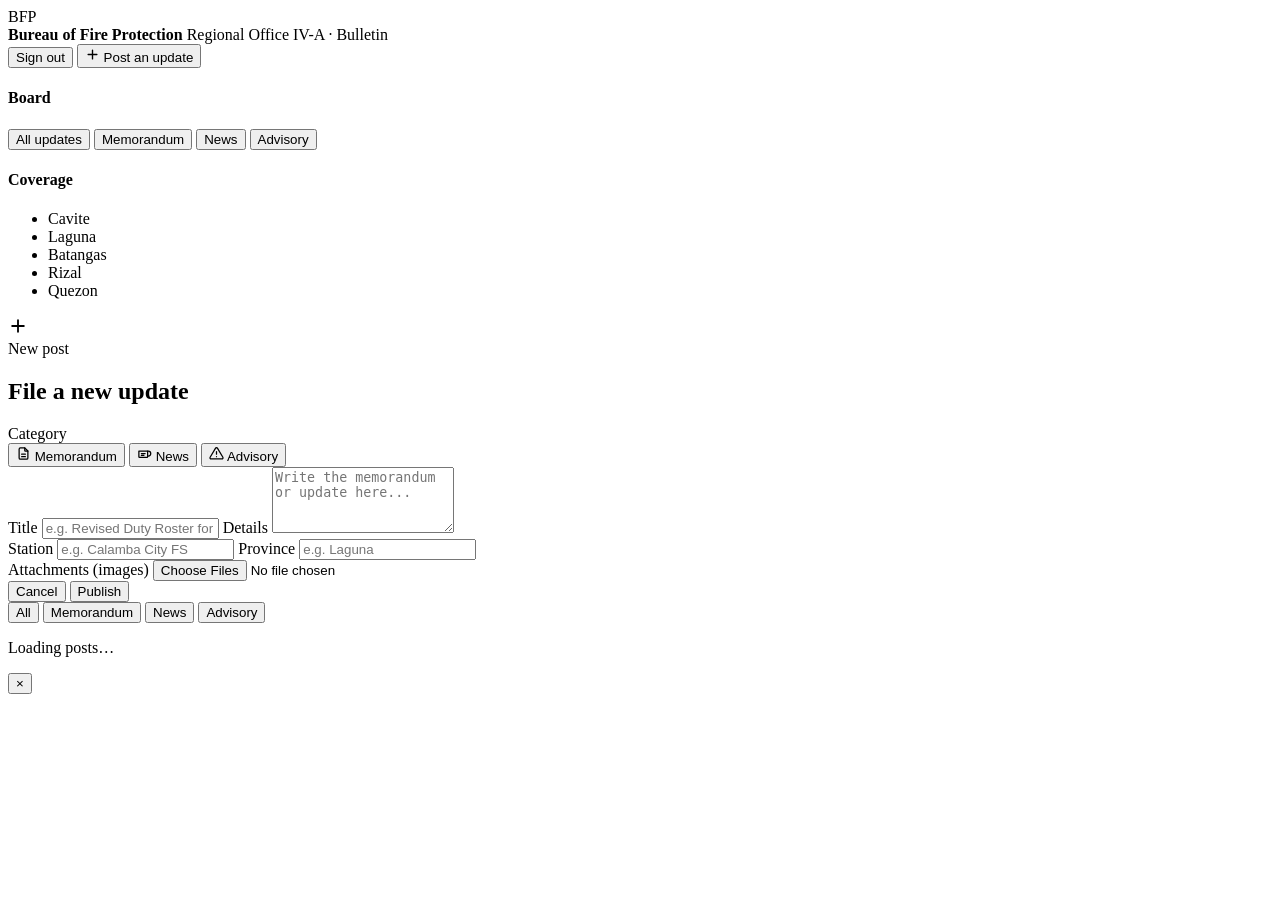
==== commit 866eb3d4: "Update index.html" ====
--- a/bfp website/index.html
+++ b/bfp website/index.html
@@ -6,7 +6,7 @@
 <title>BFP Region IV-A Bulletin</title>
 <link rel="preconnect" href="https://fonts.googleapis.com">
 <link href="https://fonts.googleapis.com/css2?family=Zilla+Slab:wght@500;600;700&family=Inter:wght@400;500;600;700&display=swap" rel="stylesheet">
-<link rel="stylesheet" href="style.css">
+<link rel="stylesheet" href="style-modern.css">
 </head>
 <body>
 
@@ -28,7 +28,6 @@
       </button>
     </div>
   </div>
-  <div class="awning" aria-hidden="true"></div>
 </header>
 
 <main class="layout">
@@ -67,30 +66,11 @@
 
   <div class="feed-column">
 
-    <!-- Sign-in: shown when a signed-out user clicks "Post an update" -->
-    <section id="loginPanel" class="panel-card hidden">
-      <span class="panel-eyebrow">Sign in</span>
-      <h2>Sign in to post</h2>
-      <p class="panel-hint">Only signed-in BFP accounts can publish. Ask your admin to create one if you don't have it yet.</p>
-      <form id="loginForm">
-        <label class="field">
-          <span>Email</span>
-          <input id="loginEmail" type="email" required autocomplete="username">
-        </label>
-        <label class="field">
-          <span>Password</span>
-          <input id="loginPassword" type="password" required autocomplete="current-password">
-        </label>
-        <p id="loginError" class="form-error hidden"></p>
-        <div class="panel-actions">
-          <button type="button" id="cancelLogin" class="pill-btn pill-btn-ghost">Cancel</button>
-          <button type="submit" class="pill-btn pill-btn-solid" id="submitLogin">Sign in</button>
-        </div>
-      </form>
-    </section>
-
     <!-- Composer -->
     <section id="composer" class="panel-card hidden">
+      <div class="panel-badge" aria-hidden="true">
+        <svg width="20" height="20" viewBox="0 0 24 24" fill="none" stroke="currentColor" stroke-width="2.2" stroke-linecap="round" stroke-linejoin="round"><path d="M12 5v14M5 12h14"/></svg>
+      </div>
       <span class="panel-eyebrow">New post</span>
       <h2>File a new update</h2>
       <form id="postForm">
@@ -166,7 +146,6 @@
 
 <template id="postCardTemplate">
   <article class="card">
-    <div class="card-spine"></div>
     <div class="card-inner">
       <header class="card-head">
         <span class="patch">
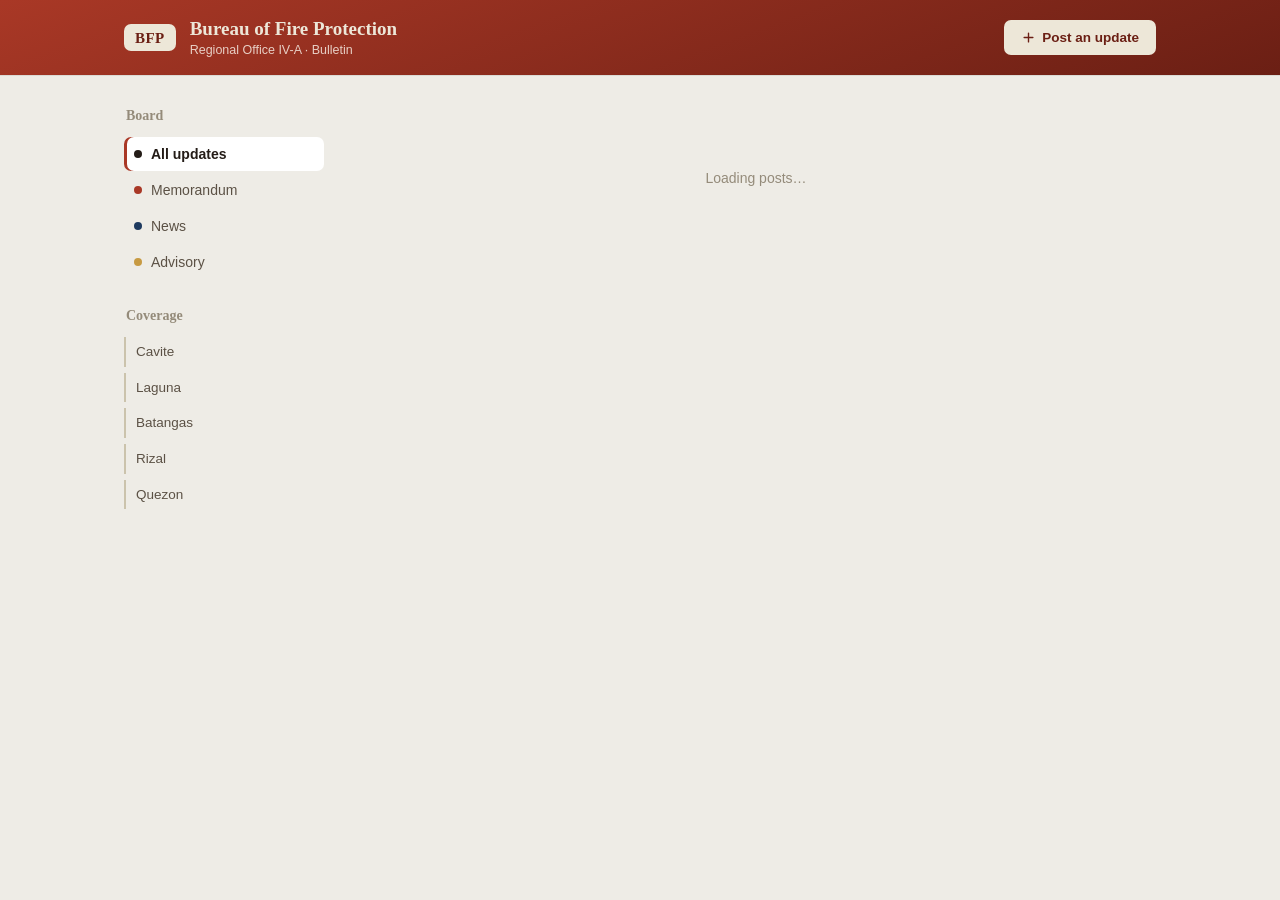
==== commit aca36bf5: "Update index.html" ====
--- a/bfp website/index.html
+++ b/bfp website/index.html
@@ -6,7 +6,7 @@
 <title>BFP Region IV-A Bulletin</title>
 <link rel="preconnect" href="https://fonts.googleapis.com">
 <link href="https://fonts.googleapis.com/css2?family=Zilla+Slab:wght@500;600;700&family=Inter:wght@400;500;600;700&display=swap" rel="stylesheet">
-<link rel="stylesheet" href="style-modern.css">
+<link rel="stylesheet" href="style.css">
 </head>
 <body>
 
--- a/bfp website/style.css
+++ b/bfp website/style.css
@@ -0,0 +1,372 @@
+:root {
+  --brick: #A93826;
+  --brick-deep: #6B1F14;
+  --brick-tint: #F3E1DC;
+  --brick-text: #7C2A1C;
+
+  --limewash: #EDE7D8;
+  --stone: #EEECE6;
+  --paper: #FFFFFF;
+  --line: #DFD9C8;
+  --line-strong: #CBC3AC;
+
+  --gold: #C79A42;
+  --gold-tint: #F4E9D2;
+  --gold-text: #8A6320;
+
+  --navy: #1E3A5F;
+  --navy-tint: #DEE5EC;
+  --navy-text: #1E3A5F;
+
+  --ink: #241C17;
+  --ink-soft: #5B5145;
+  --ink-faint: #948B7A;
+
+  --radius-lg: 16px;
+  --radius-md: 10px;
+  --radius-sm: 7px;
+
+  --display: 'Zilla Slab', serif;
+  --body: 'Inter', sans-serif;
+}
+
+* { box-sizing: border-box; }
+html { scroll-behavior: smooth; }
+
+body {
+  margin: 0;
+  background: var(--stone);
+  color: var(--ink);
+  font-family: var(--body);
+  font-size: 15px;
+  line-height: 1.6;
+  -webkit-font-smoothing: antialiased;
+}
+
+h1, h2, h3 { font-family: var(--display); margin: 0; }
+
+@media (prefers-reduced-motion: reduce) {
+  * { animation-duration: 0.01ms !important; transition-duration: 0.01ms !important; }
+}
+.hidden { display: none !important; }
+
+/* ---------- Banner ---------- */
+.banner {
+  position: sticky;
+  top: 0;
+  z-index: 10;
+  background: linear-gradient(160deg, var(--brick) 0%, var(--brick-deep) 100%);
+  box-shadow: 0 1px 0 rgba(0,0,0,0.08);
+}
+.banner-inner {
+  max-width: 1080px;
+  margin: 0 auto;
+  padding: 16px 24px;
+  display: flex;
+  align-items: center;
+  justify-content: space-between;
+  gap: 12px;
+}
+.mark { display: flex; align-items: center; gap: 14px; }
+.mark-seal {
+  background: var(--limewash);
+  color: var(--brick-deep);
+  font-family: var(--display);
+  font-weight: 700;
+  font-size: 15px;
+  letter-spacing: 0.03em;
+  padding: 7px 11px 5px;
+  border-radius: var(--radius-sm);
+  line-height: 1;
+}
+.mark-text { display: flex; flex-direction: column; line-height: 1.35; }
+.mark-text strong {
+  font-family: var(--display);
+  font-size: 19px;
+  font-weight: 600;
+  color: var(--limewash);
+}
+.mark-text span { font-size: 12.5px; color: #E8CFC5; }
+
+.account-area { display: flex; align-items: center; gap: 10px; }
+.account-email { font-size: 12.5px; color: #E8CFC5; display: none; }
+@media (min-width: 640px) { .account-email { display: inline; } }
+
+/* ---------- Pill buttons ---------- */
+.pill-btn {
+  display: inline-flex;
+  align-items: center;
+  gap: 6px;
+  border-radius: var(--radius-sm);
+  padding: 9px 16px;
+  font-weight: 600;
+  font-size: 13.5px;
+  cursor: pointer;
+  border: 1px solid transparent;
+  transition: background 0.15s ease, border-color 0.15s ease, transform 0.1s ease;
+}
+.pill-btn:active { transform: scale(0.97); }
+.pill-btn:focus-visible { outline: 2px solid var(--gold); outline-offset: 2px; }
+
+.pill-btn-solid { background: var(--limewash); color: var(--brick-deep); }
+.pill-btn-solid:hover { background: #fff; }
+
+.pill-btn-outline { background: transparent; border-color: rgba(237, 231, 216, 0.5); color: var(--limewash); }
+.pill-btn-outline:hover { background: rgba(237, 231, 216, 0.12); }
+
+.pill-btn-ghost { background: transparent; border-color: var(--line-strong); color: var(--ink); }
+.pill-btn-ghost:hover { background: var(--stone); }
+
+/* ---------- Layout ---------- */
+.layout {
+  max-width: 1080px;
+  margin: 0 auto;
+  padding: 30px 24px 90px;
+  display: grid;
+  grid-template-columns: 200px minmax(0, 1fr);
+  gap: 32px;
+  align-items: start;
+}
+
+.rail { position: sticky; top: 84px; display: flex; flex-direction: column; gap: 26px; }
+.rail-heading {
+  font-family: var(--display);
+  font-size: 14px;
+  font-weight: 600;
+  color: var(--ink-faint);
+  margin: 0 0 10px 2px;
+}
+.rail-nav { display: flex; flex-direction: column; gap: 2px; }
+.rail-nav .chip {
+  display: flex;
+  align-items: center;
+  gap: 9px;
+  width: 100%;
+  text-align: left;
+  background: transparent;
+  border: none;
+  border-radius: var(--radius-sm);
+  color: var(--ink-soft);
+  font-size: 14px;
+  font-weight: 500;
+  padding: 9px 10px;
+  cursor: pointer;
+  transition: background 0.12s ease, color 0.12s ease;
+}
+.rail-nav .chip:hover { background: #E4E0D2; color: var(--ink); }
+.rail-nav .chip.active { background: var(--paper); color: var(--ink); font-weight: 700; box-shadow: inset 3px 0 0 var(--brick); }
+
+.rail-dot { width: 8px; height: 8px; border-radius: 50%; flex-shrink: 0; background: var(--ink-faint); }
+.rail-dot-all { background: var(--ink); }
+.rail-dot-memorandum { background: var(--brick); }
+.rail-dot-news { background: var(--navy); }
+.rail-dot-advisory { background: var(--gold); }
+
+.rail-list { list-style: none; margin: 0; padding: 0; display: flex; flex-direction: column; gap: 6px; }
+.rail-list li {
+  font-size: 13.5px;
+  color: var(--ink-soft);
+  padding: 4px 10px;
+  border-left: 2px solid var(--line-strong);
+}
+
+.feed-column { min-width: 0; }
+.filters-mobile { display: none; }
+
+/* ---------- Panel card (composer) ---------- */
+.panel-card {
+  background: var(--paper);
+  border: 1px solid var(--line);
+  border-radius: var(--radius-lg);
+  box-shadow: 0 1px 2px rgba(36,28,23,0.04), 0 10px 28px rgba(36,28,23,0.06);
+  padding: 26px 28px 24px;
+  margin-bottom: 24px;
+  position: relative;
+}
+.panel-card.hidden { display: none; }
+
+.panel-badge {
+  width: 44px; height: 48px;
+  border-radius: 22px 22px var(--radius-sm) var(--radius-sm);
+  background: var(--brick);
+  color: var(--limewash);
+  display: flex;
+  align-items: center;
+  justify-content: center;
+  margin-bottom: 14px;
+}
+
+.panel-eyebrow {
+  display: block;
+  font-family: var(--display);
+  font-size: 13px;
+  font-weight: 600;
+  color: var(--brick-text);
+  margin-bottom: 4px;
+}
+.panel-card h2 { font-size: 23px; font-weight: 600; margin-bottom: 18px; }
+
+.field { display: block; margin-bottom: 16px; }
+.field span {
+  display: block;
+  font-size: 12.5px;
+  font-weight: 600;
+  color: var(--ink-soft);
+  margin-bottom: 7px;
+}
+.field input[type="text"],
+.field input[type="email"],
+.field input[type="password"],
+.field textarea {
+  width: 100%;
+  font-family: var(--body);
+  font-size: 14.5px;
+  padding: 11px 12px;
+  border: 1px solid var(--line);
+  border-radius: var(--radius-sm);
+  background: var(--stone);
+  color: var(--ink);
+  transition: border-color 0.15s ease, background 0.15s ease;
+}
+.field input:focus, .field textarea:focus { outline: none; border-color: var(--brick); background: #fff; }
+.field textarea { resize: vertical; }
+.field input[type="file"] { font-size: 13px; }
+.field-row { display: flex; gap: 14px; }
+.field-row .field { flex: 1; }
+
+.image-preview { display: flex; gap: 8px; margin-top: 10px; flex-wrap: wrap; }
+.image-preview img { width: 64px; height: 64px; object-fit: cover; border-radius: var(--radius-sm); border: 1px solid var(--line); }
+
+.panel-actions { display: flex; justify-content: flex-end; gap: 10px; margin-top: 6px; }
+
+.form-error {
+  font-size: 13px;
+  color: var(--brick-text);
+  background: var(--brick-tint);
+  border-radius: var(--radius-sm);
+  padding: 9px 12px;
+  margin: 0 0 14px;
+}
+.form-error.hidden { display: none; }
+
+/* ---------- Segmented control ---------- */
+.segmented { display: flex; gap: 2px; background: var(--stone); padding: 3px; border-radius: var(--radius-sm); border: 1px solid var(--line); }
+.segmented-option {
+  flex: 1;
+  display: flex;
+  align-items: center;
+  justify-content: center;
+  gap: 6px;
+  border: none;
+  background: transparent;
+  color: var(--ink-soft);
+  font-size: 13px;
+  font-weight: 600;
+  padding: 8px 10px;
+  border-radius: var(--radius-sm);
+  cursor: pointer;
+  transition: background 0.15s ease, color 0.15s ease;
+}
+.segmented-option:hover { color: var(--ink); }
+.segmented-option.active { background: var(--brick); color: #fff; }
+
+/* ---------- Feed / cards ---------- */
+.feed { display: flex; flex-direction: column; gap: 16px; }
+.feed-loading, .feed-empty { color: var(--ink-faint); font-size: 14px; text-align: center; padding: 48px 0; }
+
+.card {
+  background: var(--paper);
+  border: 1px solid var(--line);
+  border-radius: var(--radius-lg);
+  box-shadow: 0 1px 2px rgba(36,28,23,0.04), 0 8px 20px rgba(36,28,23,0.05);
+  position: relative;
+  overflow: hidden;
+  border-left: 4px solid var(--brick);
+  animation: post-in 0.3s ease-out;
+}
+.card[data-category="news"] { border-left-color: var(--navy); }
+.card[data-category="advisory"] { border-left-color: var(--gold); }
+
+@keyframes post-in {
+  from { opacity: 0; transform: translateY(6px); }
+  to { opacity: 1; transform: translateY(0); }
+}
+
+.card-inner { padding: 20px 22px 22px; }
+.card-head { display: flex; align-items: flex-start; gap: 14px; margin-bottom: 4px; }
+
+.patch {
+  flex-shrink: 0;
+  width: 42px; height: 46px;
+  border-radius: 21px 21px var(--radius-sm) var(--radius-sm);
+  background: var(--brick-tint);
+  color: var(--brick-text);
+  display: flex;
+  align-items: center;
+  justify-content: center;
+}
+.card[data-category="news"] .patch { background: var(--navy-tint); color: var(--navy-text); }
+.card[data-category="advisory"] .patch { background: var(--gold-tint); color: var(--gold-text); }
+.tag { display: flex; }
+
+.card-headline { min-width: 0; flex: 1; }
+.card-category {
+  display: block;
+  font-family: var(--display);
+  font-size: 13px;
+  font-weight: 600;
+  color: var(--brick-text);
+  text-transform: capitalize;
+  margin-bottom: 2px;
+}
+.card[data-category="news"] .card-category { color: var(--navy-text); }
+.card[data-category="advisory"] .card-category { color: var(--gold-text); }
+.card-title { font-size: 20px; font-weight: 600; line-height: 1.3; margin-bottom: 4px; }
+.card-meta { font-size: 12.5px; color: var(--ink-faint); display: flex; gap: 7px; flex-wrap: wrap; }
+.card-sep { color: var(--line-strong); }
+
+.card-body { font-size: 14.5px; color: #3A342C; white-space: pre-wrap; margin: 14px 0 0; max-width: 62ch; }
+
+.card-images { display: grid; grid-template-columns: repeat(auto-fill, minmax(100px, 1fr)); gap: 8px; margin-top: 16px; }
+.card-images img {
+  width: 100%; aspect-ratio: 1; object-fit: cover;
+  border-radius: var(--radius-sm); border: 1px solid var(--line);
+  cursor: pointer; transition: opacity 0.15s ease;
+}
+.card-images img:hover { opacity: 0.85; }
+
+/* ---------- Lightbox ---------- */
+.lightbox {
+  position: fixed; inset: 0;
+  background: rgba(36,28,23,0.95);
+  display: flex; align-items: center; justify-content: center;
+  z-index: 50;
+}
+.lightbox.hidden { display: none; }
+.lightbox img { max-width: 90vw; max-height: 88vh; border-radius: var(--radius-md); }
+.lightbox-close {
+  position: absolute; top: 18px; right: 22px;
+  background: none; border: none; color: #fff;
+  font-size: 32px; cursor: pointer; line-height: 1;
+}
+
+/* ---------- Responsive ---------- */
+@media (max-width: 780px) {
+  .layout { grid-template-columns: 1fr; padding: 22px 16px 90px; }
+  .rail { position: static; flex-direction: row; flex-wrap: wrap; gap: 16px; }
+  .rail-block { flex: 1; min-width: 140px; }
+  .rail-nav { display: none; }
+  .filters-mobile { display: flex; gap: 8px; overflow-x: auto; padding-bottom: 4px; margin-bottom: 16px; }
+  .chip-mobile-mirror {
+    flex-shrink: 0; background: var(--paper); border: 1px solid var(--line);
+    color: var(--ink-soft); padding: 7px 15px; border-radius: 999px;
+    font-size: 13px; font-weight: 600; cursor: pointer;
+  }
+  .chip-mobile-mirror.active { background: var(--brick); border-color: var(--brick); color: #fff; }
+  .field-row { flex-direction: column; gap: 0; }
+  .segmented-option span { display: none; }
+  .panel-actions { flex-direction: column-reverse; }
+  .panel-actions .pill-btn { width: 100%; justify-content: center; }
+  .card-head { gap: 12px; }
+  .patch { width: 36px; height: 40px; }
+}
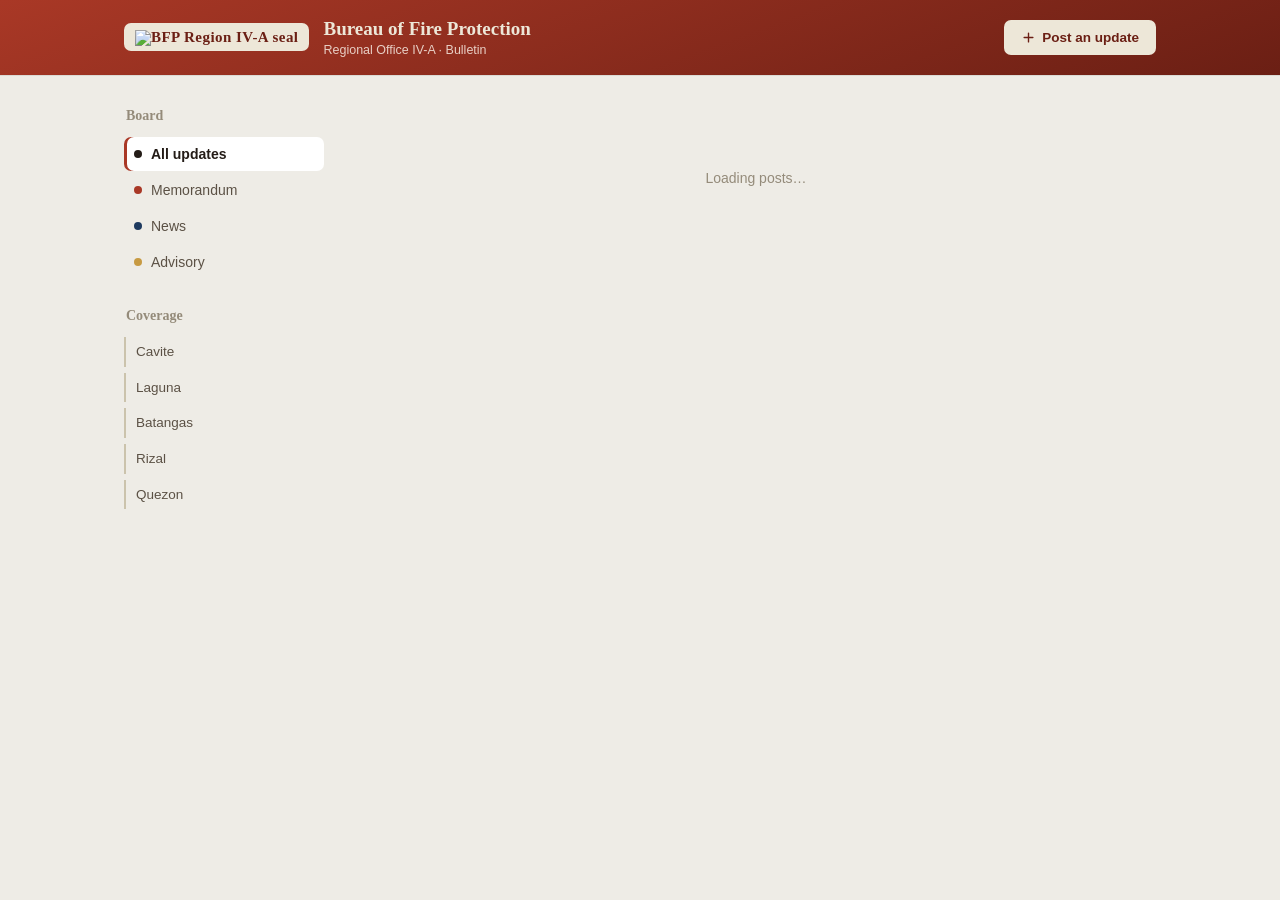
==== commit 97883830: "Update index.html" ====
--- a/bfp website/index.html
+++ b/bfp website/index.html
@@ -4,6 +4,7 @@
 <meta charset="UTF-8">
 <meta name="viewport" content="width=device-width, initial-scale=1.0">
 <title>BFP Region IV-A Bulletin</title>
+<link rel="icon" type="image/png" href="bfp-seal.png">
 <link rel="preconnect" href="https://fonts.googleapis.com">
 <link href="https://fonts.googleapis.com/css2?family=Zilla+Slab:wght@500;600;700&family=Inter:wght@400;500;600;700&display=swap" rel="stylesheet">
 <link rel="stylesheet" href="style.css">
@@ -13,7 +14,7 @@
 <header class="banner">
   <div class="banner-inner">
     <div class="mark">
-      <span class="mark-seal">BFP</span>
+      <img src="bfp-seal.png" alt="BFP Region IV-A seal" class="mark-seal">
       <div class="mark-text">
         <strong>Bureau of Fire Protection</strong>
         <span>Regional Office IV-A &middot; Bulletin</span>
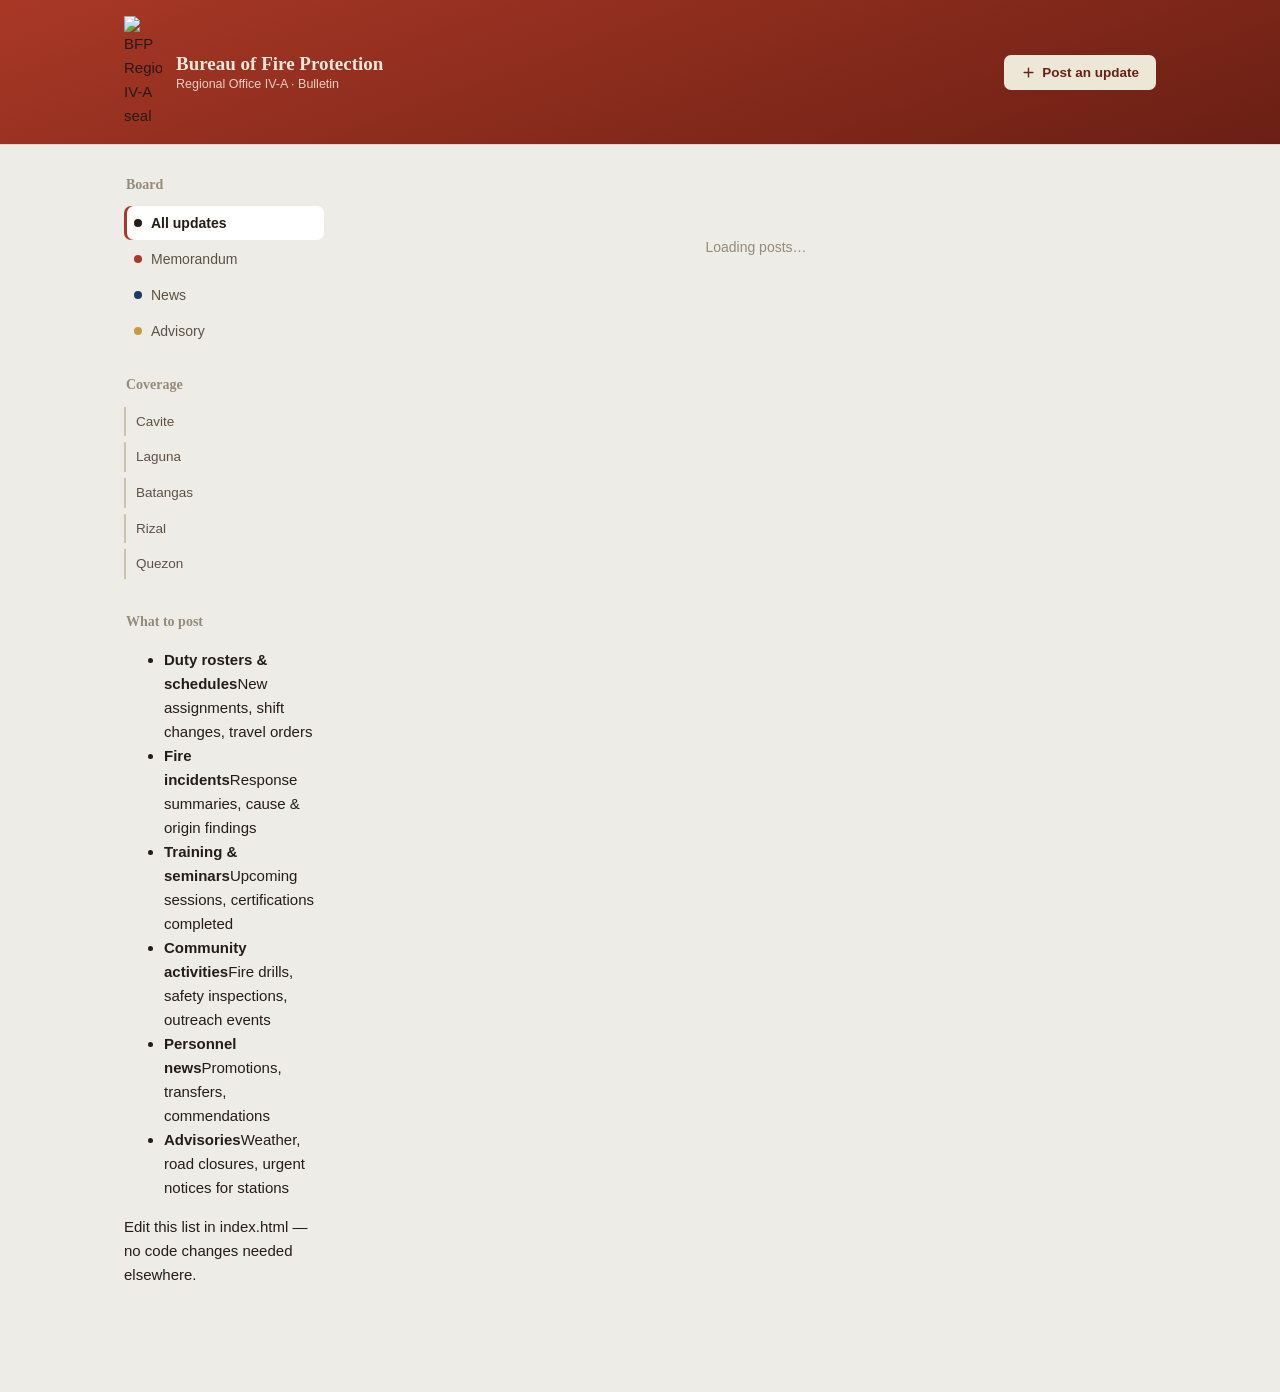
==== commit 0cd14d0c: "Update index.html" ====
--- a/bfp website/index.html
+++ b/bfp website/index.html
@@ -33,8 +33,17 @@
 
 <main class="layout">
 
-  <!-- Left rail: category board -->
+  <!-- Left rail: profile + category board -->
   <aside class="rail">
+
+    <!-- Signed-in personnel profile card -->
+    <div class="rail-block rail-profile hidden" id="sidebarProfile">
+      <div class="profile-avatar" id="profileAvatar">—</div>
+      <div class="profile-name" id="profileName"></div>
+      <div class="profile-rank" id="profileRank"></div>
+      <div class="profile-office" id="profileOffice"></div>
+    </div>
+
     <div class="rail-block">
       <h4 class="rail-heading">Board</h4>
       <nav class="rail-nav" aria-label="Filter by category">
@@ -143,6 +152,22 @@
 
   </div>
 
+  <!-- Right rail: post ideas — edit this list any time -->
+  <aside class="rail-right">
+    <div class="rail-block">
+      <h4 class="rail-heading">What to post</h4>
+      <ul class="idea-list">
+        <li><strong>Duty rosters &amp; schedules</strong><span>New assignments, shift changes, travel orders</span></li>
+        <li><strong>Fire incidents</strong><span>Response summaries, cause &amp; origin findings</span></li>
+        <li><strong>Training &amp; seminars</strong><span>Upcoming sessions, certifications completed</span></li>
+        <li><strong>Community activities</strong><span>Fire drills, safety inspections, outreach events</span></li>
+        <li><strong>Personnel news</strong><span>Promotions, transfers, commendations</span></li>
+        <li><strong>Advisories</strong><span>Weather, road closures, urgent notices for stations</span></li>
+      </ul>
+      <p class="idea-note">Edit this list in index.html — no code changes needed elsewhere.</p>
+    </div>
+  </aside>
+
 </main>
 
 <template id="postCardTemplate">
@@ -153,8 +178,8 @@
           <span class="tag"></span>
         </span>
         <div class="card-headline">
+          <h3 class="card-title"></h3>
           <span class="card-category"></span>
-          <h3 class="card-title"></h3>
           <div class="card-meta">
             <span class="card-author"></span>
             <span class="card-sep">|</span>
--- a/bfp website/style.css
+++ b/bfp website/style.css
@@ -69,15 +69,9 @@
 }
 .mark { display: flex; align-items: center; gap: 14px; }
 .mark-seal {
-  background: var(--limewash);
-  color: var(--brick-deep);
-  font-family: var(--display);
-  font-weight: 700;
-  font-size: 15px;
-  letter-spacing: 0.03em;
-  padding: 7px 11px 5px;
-  border-radius: var(--radius-sm);
-  line-height: 1;
+  width: 38px;
+  height: auto;
+  display: block;
 }
 .mark-text { display: flex; flex-direction: column; line-height: 1.35; }
 .mark-text strong {
